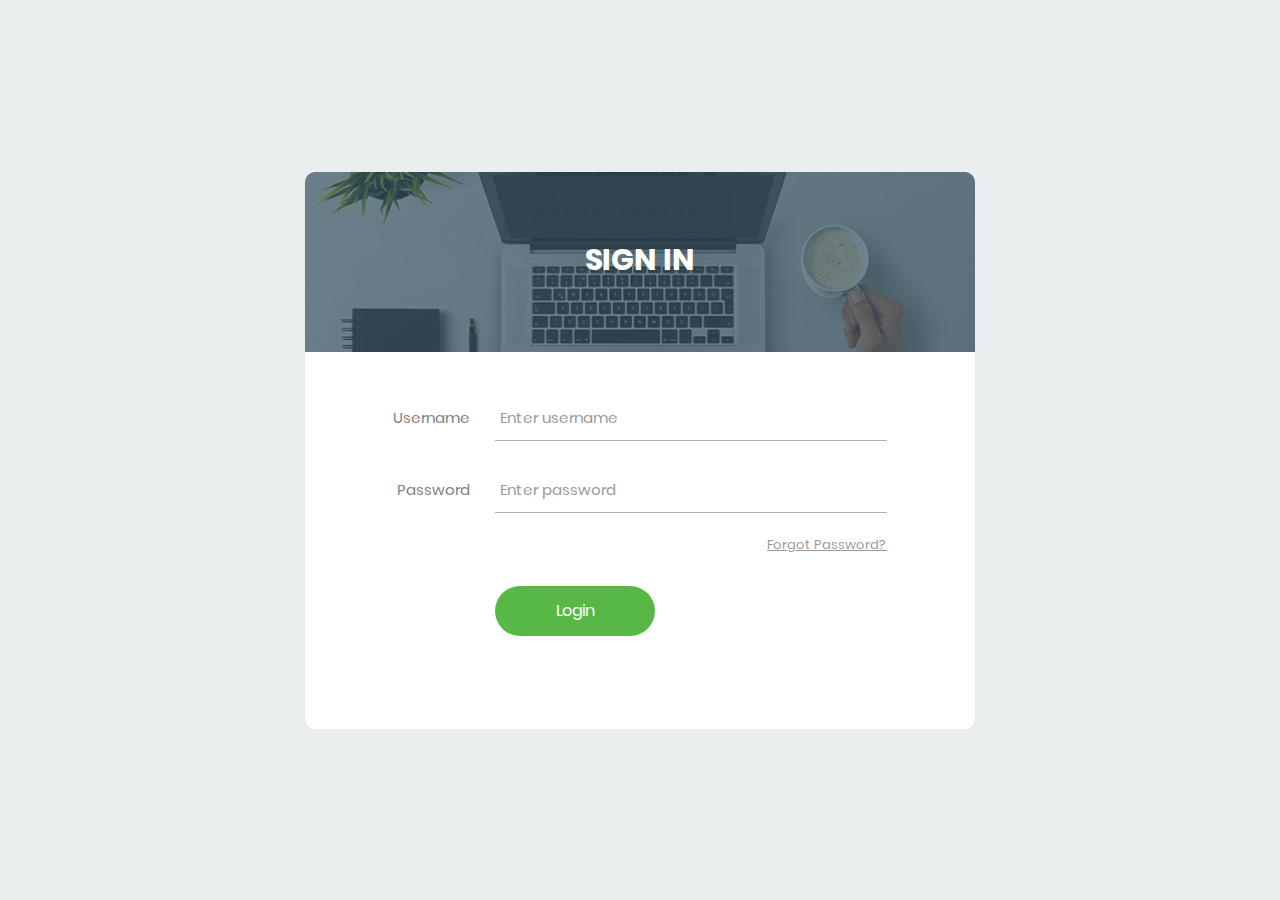
==== login.html @ 13f378a1 "15-04-21" ====
<!DOCTYPE html>
<html lang="en">
<head>
	<title>Login </title>
	<meta charset="UTF-8">
	<meta name="viewport" content="width=device-width, initial-scale=1">
<!--===============================================================================================-->
	<link rel="icon" type="image/png" href="images/icons/favicon.ico"/>
<!--===============================================================================================-->
	<link rel="stylesheet" type="text/css" href="vendor/bootstrap/css/bootstrap.min.css">
<!--===============================================================================================-->
	<link rel="stylesheet" type="text/css" href="fonts/font-awesome-4.7.0/css/font-awesome.min.css">
<!--===============================================================================================-->
	<link rel="stylesheet" type="text/css" href="fonts/Linearicons-Free-v1.0.0/icon-font.min.css">
<!--===============================================================================================-->
	<link rel="stylesheet" type="text/css" href="vendor/animate/animate.css">
<!--===============================================================================================-->
	<link rel="stylesheet" type="text/css" href="vendor/css-hamburgers/hamburgers.min.css">
<!--===============================================================================================-->
	<link rel="stylesheet" type="text/css" href="vendor/animsition/css/animsition.min.css">
<!--===============================================================================================-->
	<link rel="stylesheet" type="text/css" href="vendor/select2/select2.min.css">
<!--===============================================================================================-->
	<link rel="stylesheet" type="text/css" href="vendor/daterangepicker/daterangepicker.css">
<!--===============================================================================================-->
	<link rel="stylesheet" type="text/css" href="css/util.css">
	<link rel="stylesheet" type="text/css" href="css/main.css">
<!--===============================================================================================-->
</head>
<body>

	<div class="limiter">
		<div class="container-login100">
			<div class="wrap-login100">
				<div class="login100-form-title" style="background-image: url(images/bg-01.jpg);">
					<span class="login100-form-title-1">
						Sign In
					</span>
				</div>

				<form class="login100-form validate-form" method="POST" action="validlogin.php">
					<div class="wrap-input100 validate-input m-b-26" data-validate="Username is required">
						<span class="label-input100">Username</span>
						<input class="input100" type="text" name="username" placeholder="Enter username" required>
						<span class="focus-input100"></span>
					</div>

					<div class="wrap-input100 validate-input m-b-18" data-validate = "Password is required">
						<span class="label-input100">Password</span>
						<input class="input100" type="password" name="password" placeholder="Enter password" required>
						<span class="focus-input100"></span>
					</div>

					<div class="flex-sb-m w-full p-b-30">
						<div class="contact100-form-checkbox">

						</div>

						<div>
							<a href="#" class="txt1">
								Forgot Password?
							</a>
						</div>
					</div>

					<div class="container-login100-form-btn">
						<button class="login100-form-btn">
							Login
						</button>
					</div>
				</form>
			</div>
		</div>
	</div>

<!--===============================================================================================-->
	<script src="vendor/jquery/jquery-3.2.1.min.js"></script>
<!--===============================================================================================-->
	<script src="vendor/animsition/js/animsition.min.js"></script>
<!--===============================================================================================-->
	<script src="vendor/bootstrap/js/popper.js"></script>
	<script src="vendor/bootstrap/js/bootstrap.min.js"></script>
<!--===============================================================================================-->
	<script src="vendor/select2/select2.min.js"></script>
<!--===============================================================================================-->
	<script src="vendor/daterangepicker/moment.min.js"></script>
	<script src="vendor/daterangepicker/daterangepicker.js"></script>
<!--===============================================================================================-->
	<script src="vendor/countdowntime/countdowntime.js"></script>
<!--===============================================================================================-->
	<script src="js/main.js"></script>

</body>
</html>
---- fonts/Linearicons-Free-v1.0.0/icon-font.min.css ----
/*
Linearicons Free v1.0.0 - https://linearicons.com/free
By Perxis - https://perxis.com
(c) 2014-2015 Perxis.com
License: https://linearicons.com/free/license
*/
@font-face{font-family:Linearicons-Free;src:url(https://cdn.linearicons.com/free/1.0.0/Linearicons-Free.eot);src:url(https://cdn.linearicons.com/free/1.0.0/Linearicons-Free.eot?#iefix) format('embedded-opentype'),url(https://cdn.linearicons.com/free/1.0.0/Linearicons-Free.woff2) format('woff2'),url(https://cdn.linearicons.com/free/1.0.0/Linearicons-Free.ttf) format('truetype'),url(https://cdn.linearicons.com/free/1.0.0/Linearicons-Free.woff) format('woff'),url(https://cdn.linearicons.com/free/1.0.0/Linearicons-Free.svg#Linearicons-Free) format('svg');font-weight:400;font-style:normal}.lnr{font-family:Linearicons-Free;speak:none;font-style:normal;font-weight:400;font-variant:normal;text-transform:none;line-height:1;-webkit-font-smoothing:antialiased;-moz-osx-font-smoothing:grayscale}.lnr-home:before{content:"\e800"}.lnr-apartment:before{content:"\e801"}.lnr-pencil:before{content:"\e802"}.lnr-magic-wand:before{content:"\e803"}.lnr-drop:before{content:"\e804"}.lnr-lighter:before{content:"\e805"}.lnr-poop:before{content:"\e806"}.lnr-sun:before{content:"\e807"}.lnr-moon:before{content:"\e808"}.lnr-cloud:before{content:"\e809"}.lnr-cloud-upload:before{content:"\e80a"}.lnr-cloud-download:before{content:"\e80b"}.lnr-cloud-sync:before{content:"\e80c"}.lnr-cloud-check:before{content:"\e80d"}.lnr-database:before{content:"\e80e"}.lnr-lock:before{content:"\e80f"}.lnr-cog:before{content:"\e810"}.lnr-trash:before{content:"\e811"}.lnr-dice:before{content:"\e812"}.lnr-heart:before{content:"\e813"}.lnr-star:before{content:"\e814"}.lnr-star-half:before{content:"\e815"}.lnr-star-empty:before{content:"\e816"}.lnr-flag:before{content:"\e817"}.lnr-envelope:before{content:"\e818"}.lnr-paperclip:before{content:"\e819"}.lnr-inbox:before{content:"\e81a"}.lnr-eye:before{content:"\e81b"}.lnr-printer:before{content:"\e81c"}.lnr-file-empty:before{content:"\e81d"}.lnr-file-add:before{content:"\e81e"}.lnr-enter:before{content:"\e81f"}.lnr-exit:before{content:"\e820"}.lnr-graduation-hat:before{content:"\e821"}.lnr-license:before{content:"\e822"}.lnr-music-note:before{content:"\e823"}.lnr-film-play:before{content:"\e824"}.lnr-camera-video:before{content:"\e825"}.lnr-camera:before{content:"\e826"}.lnr-picture:before{content:"\e827"}.lnr-book:before{content:"\e828"}.lnr-bookmark:before{content:"\e829"}.lnr-user:before{content:"\e82a"}.lnr-users:before{content:"\e82b"}.lnr-shirt:before{content:"\e82c"}.lnr-store:before{content:"\e82d"}.lnr-cart:before{content:"\e82e"}.lnr-tag:before{content:"\e82f"}.lnr-phone-handset:before{content:"\e830"}.lnr-phone:before{content:"\e831"}.lnr-pushpin:before{content:"\e832"}.lnr-map-marker:before{content:"\e833"}.lnr-map:before{content:"\e834"}.lnr-location:before{content:"\e835"}.lnr-calendar-full:before{content:"\e836"}.lnr-keyboard:before{content:"\e837"}.lnr-spell-check:before{content:"\e838"}.lnr-screen:before{content:"\e839"}.lnr-smartphone:before{content:"\e83a"}.lnr-tablet:before{content:"\e83b"}.lnr-laptop:before{content:"\e83c"}.lnr-laptop-phone:before{content:"\e83d"}.lnr-power-switch:before{content:"\e83e"}.lnr-bubble:before{content:"\e83f"}.lnr-heart-pulse:before{content:"\e840"}.lnr-construction:before{content:"\e841"}.lnr-pie-chart:before{content:"\e842"}.lnr-chart-bars:before{content:"\e843"}.lnr-gift:before{content:"\e844"}.lnr-diamond:before{content:"\e845"}.lnr-linearicons:before{content:"\e846"}.lnr-dinner:before{content:"\e847"}.lnr-coffee-cup:before{content:"\e848"}.lnr-leaf:before{content:"\e849"}.lnr-paw:before{content:"\e84a"}.lnr-rocket:before{content:"\e84b"}.lnr-briefcase:before{content:"\e84c"}.lnr-bus:before{content:"\e84d"}.lnr-car:before{content:"\e84e"}.lnr-train:before{content:"\e84f"}.lnr-bicycle:before{content:"\e850"}.lnr-wheelchair:before{content:"\e851"}.lnr-select:before{content:"\e852"}.lnr-earth:before{content:"\e853"}.lnr-smile:before{content:"\e854"}.lnr-sad:before{content:"\e855"}.lnr-neutral:before{content:"\e856"}.lnr-mustache:before{content:"\e857"}.lnr-alarm:before{content:"\e858"}.lnr-bullhorn:before{content:"\e859"}.lnr-volume-high:before{content:"\e85a"}.lnr-volume-medium:before{content:"\e85b"}.lnr-volume-low:before{content:"\e85c"}.lnr-volume:before{content:"\e85d"}.lnr-mic:before{content:"\e85e"}.lnr-hourglass:before{content:"\e85f"}.lnr-undo:before{content:"\e860"}.lnr-redo:before{content:"\e861"}.lnr-sync:before{content:"\e862"}.lnr-history:before{content:"\e863"}.lnr-clock:before{content:"\e864"}.lnr-download:before{content:"\e865"}.lnr-upload:before{content:"\e866"}.lnr-enter-down:before{content:"\e867"}.lnr-exit-up:before{content:"\e868"}.lnr-bug:before{content:"\e869"}.lnr-code:before{content:"\e86a"}.lnr-link:before{content:"\e86b"}.lnr-unlink:before{content:"\e86c"}.lnr-thumbs-up:before{content:"\e86d"}.lnr-thumbs-down:before{content:"\e86e"}.lnr-magnifier:before{content:"\e86f"}.lnr-cross:before{content:"\e870"}.lnr-menu:before{content:"\e871"}.lnr-list:before{content:"\e872"}.lnr-chevron-up:before{content:"\e873"}.lnr-chevron-down:before{content:"\e874"}.lnr-chevron-left:before{content:"\e875"}.lnr-chevron-right:before{content:"\e876"}.lnr-arrow-up:before{content:"\e877"}.lnr-arrow-down:before{content:"\e878"}.lnr-arrow-left:before{content:"\e879"}.lnr-arrow-right:before{content:"\e87a"}.lnr-move:before{content:"\e87b"}.lnr-warning:before{content:"\e87c"}.lnr-question-circle:before{content:"\e87d"}.lnr-menu-circle:before{content:"\e87e"}.lnr-checkmark-circle:before{content:"\e87f"}.lnr-cross-circle:before{content:"\e880"}.lnr-plus-circle:before{content:"\e881"}.lnr-circle-minus:before{content:"\e882"}.lnr-arrow-up-circle:before{content:"\e883"}.lnr-arrow-down-circle:before{content:"\e884"}.lnr-arrow-left-circle:before{content:"\e885"}.lnr-arrow-right-circle:before{content:"\e886"}.lnr-chevron-up-circle:before{content:"\e887"}.lnr-chevron-down-circle:before{content:"\e888"}.lnr-chevron-left-circle:before{content:"\e889"}.lnr-chevron-right-circle:before{content:"\e88a"}.lnr-crop:before{content:"\e88b"}.lnr-frame-expand:before{content:"\e88c"}.lnr-frame-contract:before{content:"\e88d"}.lnr-layers:before{content:"\e88e"}.lnr-funnel:before{content:"\e88f"}.lnr-text-format:before{content:"\e890"}.lnr-text-format-remove:before{content:"\e891"}.lnr-text-size:before{content:"\e892"}.lnr-bold:before{content:"\e893"}.lnr-italic:before{content:"\e894"}.lnr-underline:before{content:"\e895"}.lnr-strikethrough:before{content:"\e896"}.lnr-highlight:before{content:"\e897"}.lnr-text-align-left:before{content:"\e898"}.lnr-text-align-center:before{content:"\e899"}.lnr-text-align-right:before{content:"\e89a"}.lnr-text-align-justify:before{content:"\e89b"}.lnr-line-spacing:before{content:"\e89c"}.lnr-indent-increase:before{content:"\e89d"}.lnr-indent-decrease:before{content:"\e89e"}.lnr-pilcrow:before{content:"\e89f"}.lnr-direction-ltr:before{content:"\e8a0"}.lnr-direction-rtl:before{content:"\e8a1"}.lnr-page-break:before{content:"\e8a2"}.lnr-sort-alpha-asc:before{content:"\e8a3"}.lnr-sort-amount-asc:before{content:"\e8a4"}.lnr-hand:before{content:"\e8a5"}.lnr-pointer-up:before{content:"\e8a6"}.lnr-pointer-right:before{content:"\e8a7"}.lnr-pointer-down:before{content:"\e8a8"}.lnr-pointer-left:before{content:"\e8a9"}
---- css/util.css ----
/*[ FONT SIZE ]
///////////////////////////////////////////////////////////
*/
.fs-1 {font-size: 1px;}
.fs-2 {font-size: 2px;}
.fs-3 {font-size: 3px;}
.fs-4 {font-size: 4px;}
.fs-5 {font-size: 5px;}
.fs-6 {font-size: 6px;}
.fs-7 {font-size: 7px;}
.fs-8 {font-size: 8px;}
.fs-9 {font-size: 9px;}
.fs-10 {font-size: 10px;}
.fs-11 {font-size: 11px;}
.fs-12 {font-size: 12px;}
.fs-13 {font-size: 13px;}
.fs-14 {font-size: 14px;}
.fs-15 {font-size: 15px;}
.fs-16 {font-size: 16px;}
.fs-17 {font-size: 17px;}
.fs-18 {font-size: 18px;}
.fs-19 {font-size: 19px;}
.fs-20 {font-size: 20px;}
.fs-21 {font-size: 21px;}
.fs-22 {font-size: 22px;}
.fs-23 {font-size: 23px;}
.fs-24 {font-size: 24px;}
.fs-25 {font-size: 25px;}
.fs-26 {font-size: 26px;}
.fs-27 {font-size: 27px;}
.fs-28 {font-size: 28px;}
.fs-29 {font-size: 29px;}
.fs-30 {font-size: 30px;}
.fs-31 {font-size: 31px;}
.fs-32 {font-size: 32px;}
.fs-33 {font-size: 33px;}
.fs-34 {font-size: 34px;}
.fs-35 {font-size: 35px;}
.fs-36 {font-size: 36px;}
.fs-37 {font-size: 37px;}
.fs-38 {font-size: 38px;}
.fs-39 {font-size: 39px;}
.fs-40 {font-size: 40px;}
.fs-41 {font-size: 41px;}
.fs-42 {font-size: 42px;}
.fs-43 {font-size: 43px;}
.fs-44 {font-size: 44px;}
.fs-45 {font-size: 45px;}
.fs-46 {font-size: 46px;}
.fs-47 {font-size: 47px;}
.fs-48 {font-size: 48px;}
.fs-49 {font-size: 49px;}
.fs-50 {font-size: 50px;}
.fs-51 {font-size: 51px;}
.fs-52 {font-size: 52px;}
.fs-53 {font-size: 53px;}
.fs-54 {font-size: 54px;}
.fs-55 {font-size: 55px;}
.fs-56 {font-size: 56px;}
.fs-57 {font-size: 57px;}
.fs-58 {font-size: 58px;}
.fs-59 {font-size: 59px;}
.fs-60 {font-size: 60px;}
.fs-61 {font-size: 61px;}
.fs-62 {font-size: 62px;}
.fs-63 {font-size: 63px;}
.fs-64 {font-size: 64px;}
.fs-65 {font-size: 65px;}
.fs-66 {font-size: 66px;}
.fs-67 {font-size: 67px;}
.fs-68 {font-size: 68px;}
.fs-69 {font-size: 69px;}
.fs-70 {font-size: 70px;}
.fs-71 {font-size: 71px;}
.fs-72 {font-size: 72px;}
.fs-73 {font-size: 73px;}
.fs-74 {font-size: 74px;}
.fs-75 {font-size: 75px;}
.fs-76 {font-size: 76px;}
.fs-77 {font-size: 77px;}
.fs-78 {font-size: 78px;}
.fs-79 {font-size: 79px;}
.fs-80 {font-size: 80px;}
.fs-81 {font-size: 81px;}
.fs-82 {font-size: 82px;}
.fs-83 {font-size: 83px;}
.fs-84 {font-size: 84px;}
.fs-85 {font-size: 85px;}
.fs-86 {font-size: 86px;}
.fs-87 {font-size: 87px;}
.fs-88 {font-size: 88px;}
.fs-89 {font-size: 89px;}
.fs-90 {font-size: 90px;}
.fs-91 {font-size: 91px;}
.fs-92 {font-size: 92px;}
.fs-93 {font-size: 93px;}
.fs-94 {font-size: 94px;}
.fs-95 {font-size: 95px;}
.fs-96 {font-size: 96px;}
.fs-97 {font-size: 97px;}
.fs-98 {font-size: 98px;}
.fs-99 {font-size: 99px;}
.fs-100 {font-size: 100px;}
.fs-101 {font-size: 101px;}
.fs-102 {font-size: 102px;}
.fs-103 {font-size: 103px;}
.fs-104 {font-size: 104px;}
.fs-105 {font-size: 105px;}
.fs-106 {font-size: 106px;}
.fs-107 {font-size: 107px;}
.fs-108 {font-size: 108px;}
.fs-109 {font-size: 109px;}
.fs-110 {font-size: 110px;}
.fs-111 {font-size: 111px;}
.fs-112 {font-size: 112px;}
.fs-113 {font-size: 113px;}
.fs-114 {font-size: 114px;}
.fs-115 {font-size: 115px;}
.fs-116 {font-size: 116px;}
.fs-117 {font-size: 117px;}
.fs-118 {font-size: 118px;}
.fs-119 {font-size: 119px;}
.fs-120 {font-size: 120px;}
.fs-121 {font-size: 121px;}
.fs-122 {font-size: 122px;}
.fs-123 {font-size: 123px;}
.fs-124 {font-size: 124px;}
.fs-125 {font-size: 125px;}
.fs-126 {font-size: 126px;}
.fs-127 {font-size: 127px;}
.fs-128 {font-size: 128px;}
.fs-129 {font-size: 129px;}
.fs-130 {font-size: 130px;}
.fs-131 {font-size: 131px;}
.fs-132 {font-size: 132px;}
.fs-133 {font-size: 133px;}
.fs-134 {font-size: 134px;}
.fs-135 {font-size: 135px;}
.fs-136 {font-size: 136px;}
.fs-137 {font-size: 137px;}
.fs-138 {font-size: 138px;}
.fs-139 {font-size: 139px;}
.fs-140 {font-size: 140px;}
.fs-141 {font-size: 141px;}
.fs-142 {font-size: 142px;}
.fs-143 {font-size: 143px;}
.fs-144 {font-size: 144px;}
.fs-145 {font-size: 145px;}
.fs-146 {font-size: 146px;}
.fs-147 {font-size: 147px;}
.fs-148 {font-size: 148px;}
.fs-149 {font-size: 149px;}
.fs-150 {font-size: 150px;}
.fs-151 {font-size: 151px;}
.fs-152 {font-size: 152px;}
.fs-153 {font-size: 153px;}
.fs-154 {font-size: 154px;}
.fs-155 {font-size: 155px;}
.fs-156 {font-size: 156px;}
.fs-157 {font-size: 157px;}
.fs-158 {font-size: 158px;}
.fs-159 {font-size: 159px;}
.fs-160 {font-size: 160px;}
.fs-161 {font-size: 161px;}
.fs-162 {font-size: 162px;}
.fs-163 {font-size: 163px;}
.fs-164 {font-size: 164px;}
.fs-165 {font-size: 165px;}
.fs-166 {font-size: 166px;}
.fs-167 {font-size: 167px;}
.fs-168 {font-size: 168px;}
.fs-169 {font-size: 169px;}
.fs-170 {font-size: 170px;}
.fs-171 {font-size: 171px;}
.fs-172 {font-size: 172px;}
.fs-173 {font-size: 173px;}
.fs-174 {font-size: 174px;}
.fs-175 {font-size: 175px;}
.fs-176 {font-size: 176px;}
.fs-177 {font-size: 177px;}
.fs-178 {font-size: 178px;}
.fs-179 {font-size: 179px;}
.fs-180 {font-size: 180px;}
.fs-181 {font-size: 181px;}
.fs-182 {font-size: 182px;}
.fs-183 {font-size: 183px;}
.fs-184 {font-size: 184px;}
.fs-185 {font-size: 185px;}
.fs-186 {font-size: 186px;}
.fs-187 {font-size: 187px;}
.fs-188 {font-size: 188px;}
.fs-189 {font-size: 189px;}
.fs-190 {font-size: 190px;}
.fs-191 {font-size: 191px;}
.fs-192 {font-size: 192px;}
.fs-193 {font-size: 193px;}
.fs-194 {font-size: 194px;}
.fs-195 {font-size: 195px;}
.fs-196 {font-size: 196px;}
.fs-197 {font-size: 197px;}
.fs-198 {font-size: 198px;}
.fs-199 {font-size: 199px;}
.fs-200 {font-size: 200px;}

/*[ PADDING ]
///////////////////////////////////////////////////////////
*/
.p-t-0 {padding-top: 0px;}
.p-t-1 {padding-top: 1px;}
.p-t-2 {padding-top: 2px;}
.p-t-3 {padding-top: 3px;}
.p-t-4 {padding-top: 4px;}
.p-t-5 {padding-top: 5px;}
.p-t-6 {padding-top: 6px;}
.p-t-7 {padding-top: 7px;}
.p-t-8 {padding-top: 8px;}
.p-t-9 {padding-top: 9px;}
.p-t-10 {padding-top: 10px;}
.p-t-11 {padding-top: 11px;}
.p-t-12 {padding-top: 12px;}
.p-t-13 {padding-top: 13px;}
.p-t-14 {padding-top: 14px;}
.p-t-15 {padding-top: 15px;}
.p-t-16 {padding-top: 16px;}
.p-t-17 {padding-top: 17px;}
.p-t-18 {padding-top: 18px;}
.p-t-19 {padding-top: 19px;}
.p-t-20 {padding-top: 20px;}
.p-t-21 {padding-top: 21px;}
.p-t-22 {padding-top: 22px;}
.p-t-23 {padding-top: 23px;}
.p-t-24 {padding-top: 24px;}
.p-t-25 {padding-top: 25px;}
.p-t-26 {padding-top: 26px;}
.p-t-27 {padding-top: 27px;}
.p-t-28 {padding-top: 28px;}
.p-t-29 {padding-top: 29px;}
.p-t-30 {padding-top: 30px;}
.p-t-31 {padding-top: 31px;}
.p-t-32 {padding-top: 32px;}
.p-t-33 {padding-top: 33px;}
.p-t-34 {padding-top: 34px;}
.p-t-35 {padding-top: 35px;}
.p-t-36 {padding-top: 36px;}
.p-t-37 {padding-top: 37px;}
.p-t-38 {padding-top: 38px;}
.p-t-39 {padding-top: 39px;}
.p-t-40 {padding-top: 40px;}
.p-t-41 {padding-top: 41px;}
.p-t-42 {padding-top: 42px;}
.p-t-43 {padding-top: 43px;}
.p-t-44 {padding-top: 44px;}
.p-t-45 {padding-top: 45px;}
.p-t-46 {padding-top: 46px;}
.p-t-47 {padding-top: 47px;}
.p-t-48 {padding-top: 48px;}
.p-t-49 {padding-top: 49px;}
.p-t-50 {padding-top: 50px;}
.p-t-51 {padding-top: 51px;}
.p-t-52 {padding-top: 52px;}
.p-t-53 {padding-top: 53px;}
.p-t-54 {padding-top: 54px;}
.p-t-55 {padding-top: 55px;}
.p-t-56 {padding-top: 56px;}
.p-t-57 {padding-top: 57px;}
.p-t-58 {padding-top: 58px;}
.p-t-59 {padding-top: 59px;}
.p-t-60 {padding-top: 60px;}
.p-t-61 {padding-top: 61px;}
.p-t-62 {padding-top: 62px;}
.p-t-63 {padding-top: 63px;}
.p-t-64 {padding-top: 64px;}
.p-t-65 {padding-top: 65px;}
.p-t-66 {padding-top: 66px;}
.p-t-67 {padding-top: 67px;}
.p-t-68 {padding-top: 68px;}
.p-t-69 {padding-top: 69px;}
.p-t-70 {padding-top: 70px;}
.p-t-71 {padding-top: 71px;}
.p-t-72 {padding-top: 72px;}
.p-t-73 {padding-top: 73px;}
.p-t-74 {padding-top: 74px;}
.p-t-75 {padding-top: 75px;}
.p-t-76 {padding-top: 76px;}
.p-t-77 {padding-top: 77px;}
.p-t-78 {padding-top: 78px;}
.p-t-79 {padding-top: 79px;}
.p-t-80 {padding-top: 80px;}
.p-t-81 {padding-top: 81px;}
.p-t-82 {padding-top: 82px;}
.p-t-83 {padding-top: 83px;}
.p-t-84 {padding-top: 84px;}
.p-t-85 {padding-top: 85px;}
.p-t-86 {padding-top: 86px;}
.p-t-87 {padding-top: 87px;}
.p-t-88 {padding-top: 88px;}
.p-t-89 {padding-top: 89px;}
.p-t-90 {padding-top: 90px;}
.p-t-91 {padding-top: 91px;}
.p-t-92 {padding-top: 92px;}
.p-t-93 {padding-top: 93px;}
.p-t-94 {padding-top: 94px;}
.p-t-95 {padding-top: 95px;}
.p-t-96 {padding-top: 96px;}
.p-t-97 {padding-top: 97px;}
.p-t-98 {padding-top: 98px;}
.p-t-99 {padding-top: 99px;}
.p-t-100 {padding-top: 100px;}
.p-t-101 {padding-top: 101px;}
.p-t-102 {padding-top: 102px;}
.p-t-103 {padding-top: 103px;}
.p-t-104 {padding-top: 104px;}
.p-t-105 {padding-top: 105px;}
.p-t-106 {padding-top: 106px;}
.p-t-107 {padding-top: 107px;}
.p-t-108 {padding-top: 108px;}
.p-t-109 {padding-top: 109px;}
.p-t-110 {padding-top: 110px;}
.p-t-111 {padding-top: 111px;}
.p-t-112 {padding-top: 112px;}
.p-t-113 {padding-top: 113px;}
.p-t-114 {padding-top: 114px;}
.p-t-115 {padding-top: 115px;}
.p-t-116 {padding-top: 116px;}
.p-t-117 {padding-top: 117px;}
.p-t-118 {padding-top: 118px;}
.p-t-119 {padding-top: 119px;}
.p-t-120 {padding-top: 120px;}
.p-t-121 {padding-top: 121px;}
.p-t-122 {padding-top: 122px;}
.p-t-123 {padding-top: 123px;}
.p-t-124 {padding-top: 124px;}
.p-t-125 {padding-top: 125px;}
.p-t-126 {padding-top: 126px;}
.p-t-127 {padding-top: 127px;}
.p-t-128 {padding-top: 128px;}
.p-t-129 {padding-top: 129px;}
.p-t-130 {padding-top: 130px;}
.p-t-131 {padding-top: 131px;}
.p-t-132 {padding-top: 132px;}
.p-t-133 {padding-top: 133px;}
.p-t-134 {padding-top: 134px;}
.p-t-135 {padding-top: 135px;}
.p-t-136 {padding-top: 136px;}
.p-t-137 {padding-top: 137px;}
.p-t-138 {padding-top: 138px;}
.p-t-139 {padding-top: 139px;}
.p-t-140 {padding-top: 140px;}
.p-t-141 {padding-top: 141px;}
.p-t-142 {padding-top: 142px;}
.p-t-143 {padding-top: 143px;}
.p-t-144 {padding-top: 144px;}
.p-t-145 {padding-top: 145px;}
.p-t-146 {padding-top: 146px;}
.p-t-147 {padding-top: 147px;}
.p-t-148 {padding-top: 148px;}
.p-t-149 {padding-top: 149px;}
.p-t-150 {padding-top: 150px;}
.p-t-151 {padding-top: 151px;}
.p-t-152 {padding-top: 152px;}
.p-t-153 {padding-top: 153px;}
.p-t-154 {padding-top: 154px;}
.p-t-155 {padding-top: 155px;}
.p-t-156 {padding-top: 156px;}
.p-t-157 {padding-top: 157px;}
.p-t-158 {padding-top: 158px;}
.p-t-159 {padding-top: 159px;}
.p-t-160 {padding-top: 160px;}
.p-t-161 {padding-top: 161px;}
.p-t-162 {padding-top: 162px;}
.p-t-163 {padding-top: 163px;}
.p-t-164 {padding-top: 164px;}
.p-t-165 {padding-top: 165px;}
.p-t-166 {padding-top: 166px;}
.p-t-167 {padding-top: 167px;}
.p-t-168 {padding-top: 168px;}
.p-t-169 {padding-top: 169px;}
.p-t-170 {padding-top: 170px;}
.p-t-171 {padding-top: 171px;}
.p-t-172 {padding-top: 172px;}
.p-t-173 {padding-top: 173px;}
.p-t-174 {padding-top: 174px;}
.p-t-175 {padding-top: 175px;}
.p-t-176 {padding-top: 176px;}
.p-t-177 {padding-top: 177px;}
.p-t-178 {padding-top: 178px;}
.p-t-179 {padding-top: 179px;}
.p-t-180 {padding-top: 180px;}
.p-t-181 {padding-top: 181px;}
.p-t-182 {padding-top: 182px;}
.p-t-183 {padding-top: 183px;}
.p-t-184 {padding-top: 184px;}
.p-t-185 {padding-top: 185px;}
.p-t-186 {padding-top: 186px;}
.p-t-187 {padding-top: 187px;}
.p-t-188 {padding-top: 188px;}
.p-t-189 {padding-top: 189px;}
.p-t-190 {padding-top: 190px;}
.p-t-191 {padding-top: 191px;}
.p-t-192 {padding-top: 192px;}
.p-t-193 {padding-top: 193px;}
.p-t-194 {padding-top: 194px;}
.p-t-195 {padding-top: 195px;}
.p-t-196 {padding-top: 196px;}
.p-t-197 {padding-top: 197px;}
.p-t-198 {padding-top: 198px;}
.p-t-199 {padding-top: 199px;}
.p-t-200 {padding-top: 200px;}
.p-t-201 {padding-top: 201px;}
.p-t-202 {padding-top: 202px;}
.p-t-203 {padding-top: 203px;}
.p-t-204 {padding-top: 204px;}
.p-t-205 {padding-top: 205px;}
.p-t-206 {padding-top: 206px;}
.p-t-207 {padding-top: 207px;}
.p-t-208 {padding-top: 208px;}
.p-t-209 {padding-top: 209px;}
.p-t-210 {padding-top: 210px;}
.p-t-211 {padding-top: 211px;}
.p-t-212 {padding-top: 212px;}
.p-t-213 {padding-top: 213px;}
.p-t-214 {padding-top: 214px;}
.p-t-215 {padding-top: 215px;}
.p-t-216 {padding-top: 216px;}
.p-t-217 {padding-top: 217px;}
.p-t-218 {padding-top: 218px;}
.p-t-219 {padding-top: 219px;}
.p-t-220 {padding-top: 220px;}
.p-t-221 {padding-top: 221px;}
.p-t-222 {padding-top: 222px;}
.p-t-223 {padding-top: 223px;}
.p-t-224 {padding-top: 224px;}
.p-t-225 {padding-top: 225px;}
.p-t-226 {padding-top: 226px;}
.p-t-227 {padding-top: 227px;}
.p-t-228 {padding-top: 228px;}
.p-t-229 {padding-top: 229px;}
.p-t-230 {padding-top: 230px;}
.p-t-231 {padding-top: 231px;}
.p-t-232 {padding-top: 232px;}
.p-t-233 {padding-top: 233px;}
.p-t-234 {padding-top: 234px;}
.p-t-235 {padding-top: 235px;}
.p-t-236 {padding-top: 236px;}
.p-t-237 {padding-top: 237px;}
.p-t-238 {padding-top: 238px;}
.p-t-239 {padding-top: 239px;}
.p-t-240 {padding-top: 240px;}
.p-t-241 {padding-top: 241px;}
.p-t-242 {padding-top: 242px;}
.p-t-243 {padding-top: 243px;}
.p-t-244 {padding-top: 244px;}
.p-t-245 {padding-top: 245px;}
.p-t-246 {padding-top: 246px;}
.p-t-247 {padding-top: 247px;}
.p-t-248 {padding-top: 248px;}
.p-t-249 {padding-top: 249px;}
.p-t-250 {padding-top: 250px;}
.p-b-0 {padding-bottom: 0px;}
.p-b-1 {padding-bottom: 1px;}
.p-b-2 {padding-bottom: 2px;}
.p-b-3 {padding-bottom: 3px;}
.p-b-4 {padding-bottom: 4px;}
.p-b-5 {padding-bottom: 5px;}
.p-b-6 {padding-bottom: 6px;}
.p-b-7 {padding-bottom: 7px;}
.p-b-8 {padding-bottom: 8px;}
.p-b-9 {padding-bottom: 9px;}
.p-b-10 {padding-bottom: 10px;}
.p-b-11 {padding-bottom: 11px;}
.p-b-12 {padding-bottom: 12px;}
.p-b-13 {padding-bottom: 13px;}
.p-b-14 {padding-bottom: 14px;}
.p-b-15 {padding-bottom: 15px;}
.p-b-16 {padding-bottom: 16px;}
.p-b-17 {padding-bottom: 17px;}
.p-b-18 {padding-bottom: 18px;}
.p-b-19 {padding-bottom: 19px;}
.p-b-20 {padding-bottom: 20px;}
.p-b-21 {padding-bottom: 21px;}
.p-b-22 {padding-bottom: 22px;}
.p-b-23 {padding-bottom: 23px;}
.p-b-24 {padding-bottom: 24px;}
.p-b-25 {padding-bottom: 25px;}
.p-b-26 {padding-bottom: 26px;}
.p-b-27 {padding-bottom: 27px;}
.p-b-28 {padding-bottom: 28px;}
.p-b-29 {padding-bottom: 29px;}
.p-b-30 {padding-bottom: 30px;}
.p-b-31 {padding-bottom: 31px;}
.p-b-32 {padding-bottom: 32px;}
.p-b-33 {padding-bottom: 33px;}
.p-b-34 {padding-bottom: 34px;}
.p-b-35 {padding-bottom: 35px;}
.p-b-36 {padding-bottom: 36px;}
.p-b-37 {padding-bottom: 37px;}
.p-b-38 {padding-bottom: 38px;}
.p-b-39 {padding-bottom: 39px;}
.p-b-40 {padding-bottom: 40px;}
.p-b-41 {padding-bottom: 41px;}
.p-b-42 {padding-bottom: 42px;}
.p-b-43 {padding-bottom: 43px;}
.p-b-44 {padding-bottom: 44px;}
.p-b-45 {padding-bottom: 45px;}
.p-b-46 {padding-bottom: 46px;}
.p-b-47 {padding-bottom: 47px;}
.p-b-48 {padding-bottom: 48px;}
.p-b-49 {padding-bottom: 49px;}
.p-b-50 {padding-bottom: 50px;}
.p-b-51 {padding-bottom: 51px;}
.p-b-52 {padding-bottom: 52px;}
.p-b-53 {padding-bottom: 53px;}
.p-b-54 {padding-bottom: 54px;}
.p-b-55 {padding-bottom: 55px;}
.p-b-56 {padding-bottom: 56px;}
.p-b-57 {padding-bottom: 57px;}
.p-b-58 {padding-bottom: 58px;}
.p-b-59 {padding-bottom: 59px;}
.p-b-60 {padding-bottom: 60px;}
.p-b-61 {padding-bottom: 61px;}
.p-b-62 {padding-bottom: 62px;}
.p-b-63 {padding-bottom: 63px;}
.p-b-64 {padding-bottom: 64px;}
.p-b-65 {padding-bottom: 65px;}
.p-b-66 {padding-bottom: 66px;}
.p-b-67 {padding-bottom: 67px;}
.p-b-68 {padding-bottom: 68px;}
.p-b-69 {padding-bottom: 69px;}
.p-b-70 {padding-bottom: 70px;}
.p-b-71 {padding-bottom: 71px;}
.p-b-72 {padding-bottom: 72px;}
.p-b-73 {padding-bottom: 73px;}
.p-b-74 {padding-bottom: 74px;}
.p-b-75 {padding-bottom: 75px;}
.p-b-76 {padding-bottom: 76px;}
.p-b-77 {padding-bottom: 77px;}
.p-b-78 {padding-bottom: 78px;}
.p-b-79 {padding-bottom: 79px;}
.p-b-80 {padding-bottom: 80px;}
.p-b-81 {padding-bottom: 81px;}
.p-b-82 {padding-bottom: 82px;}
.p-b-83 {padding-bottom: 83px;}
.p-b-84 {padding-bottom: 84px;}
.p-b-85 {padding-bottom: 85px;}
.p-b-86 {padding-bottom: 86px;}
.p-b-87 {padding-bottom: 87px;}
.p-b-88 {padding-bottom: 88px;}
.p-b-89 {padding-bottom: 89px;}
.p-b-90 {padding-bottom: 90px;}
.p-b-91 {padding-bottom: 91px;}
.p-b-92 {padding-bottom: 92px;}
.p-b-93 {padding-bottom: 93px;}
.p-b-94 {padding-bottom: 94px;}
.p-b-95 {padding-bottom: 95px;}
.p-b-96 {padding-bottom: 96px;}
.p-b-97 {padding-bottom: 97px;}
.p-b-98 {padding-bottom: 98px;}
.p-b-99 {padding-bottom: 99px;}
.p-b-100 {padding-bottom: 100px;}
.p-b-101 {padding-bottom: 101px;}
.p-b-102 {padding-bottom: 102px;}
.p-b-103 {padding-bottom: 103px;}
.p-b-104 {padding-bottom: 104px;}
.p-b-105 {padding-bottom: 105px;}
.p-b-106 {padding-bottom: 106px;}
.p-b-107 {padding-bottom: 107px;}
.p-b-108 {padding-bottom: 108px;}
.p-b-109 {padding-bottom: 109px;}
.p-b-110 {padding-bottom: 110px;}
.p-b-111 {padding-bottom: 111px;}
.p-b-112 {padding-bottom: 112px;}
.p-b-113 {padding-bottom: 113px;}
.p-b-114 {padding-bottom: 114px;}
.p-b-115 {padding-bottom: 115px;}
.p-b-116 {padding-bottom: 116px;}
.p-b-117 {padding-bottom: 117px;}
.p-b-118 {padding-bottom: 118px;}
.p-b-119 {padding-bottom: 119px;}
.p-b-120 {padding-bottom: 120px;}
.p-b-121 {padding-bottom: 121px;}
.p-b-122 {padding-bottom: 122px;}
.p-b-123 {padding-bottom: 123px;}
.p-b-124 {padding-bottom: 124px;}
.p-b-125 {padding-bottom: 125px;}
.p-b-126 {padding-bottom: 126px;}
.p-b-127 {padding-bottom: 127px;}
.p-b-128 {padding-bottom: 128px;}
.p-b-129 {padding-bottom: 129px;}
.p-b-130 {padding-bottom: 130px;}
.p-b-131 {padding-bottom: 131px;}
.p-b-132 {padding-bottom: 132px;}
.p-b-133 {padding-bottom: 133px;}
.p-b-134 {padding-bottom: 134px;}
.p-b-135 {padding-bottom: 135px;}
.p-b-136 {padding-bottom: 136px;}
.p-b-137 {padding-bottom: 137px;}
.p-b-138 {padding-bottom: 138px;}
.p-b-139 {padding-bottom: 139px;}
.p-b-140 {padding-bottom: 140px;}
.p-b-141 {padding-bottom: 141px;}
.p-b-142 {padding-bottom: 142px;}
.p-b-143 {padding-bottom: 143px;}
.p-b-144 {padding-bottom: 144px;}
.p-b-145 {padding-bottom: 145px;}
.p-b-146 {padding-bottom: 146px;}
.p-b-147 {padding-bottom: 147px;}
.p-b-148 {padding-bottom: 148px;}
.p-b-149 {padding-bottom: 149px;}
.p-b-150 {padding-bottom: 150px;}
.p-b-151 {padding-bottom: 151px;}
.p-b-152 {padding-bottom: 152px;}
.p-b-153 {padding-bottom: 153px;}
.p-b-154 {padding-bottom: 154px;}
.p-b-155 {padding-bottom: 155px;}
.p-b-156 {padding-bottom: 156px;}
.p-b-157 {padding-bottom: 157px;}
.p-b-158 {padding-bottom: 158px;}
.p-b-159 {padding-bottom: 159px;}
.p-b-160 {padding-bottom: 160px;}
.p-b-161 {padding-bottom: 161px;}
.p-b-162 {padding-bottom: 162px;}
.p-b-163 {padding-bottom: 163px;}
.p-b-164 {padding-bottom: 164px;}
.p-b-165 {padding-bottom: 165px;}
.p-b-166 {padding-bottom: 166px;}
.p-b-167 {padding-bottom: 167px;}
.p-b-168 {padding-bottom: 168px;}
.p-b-169 {padding-bottom: 169px;}
.p-b-170 {padding-bottom: 170px;}
.p-b-171 {padding-bottom: 171px;}
.p-b-172 {padding-bottom: 172px;}
.p-b-173 {padding-bottom: 173px;}
.p-b-174 {padding-bottom: 174px;}
.p-b-175 {padding-bottom: 175px;}
.p-b-176 {padding-bottom: 176px;}
.p-b-177 {padding-bottom: 177px;}
.p-b-178 {padding-bottom: 178px;}
.p-b-179 {padding-bottom: 179px;}
.p-b-180 {padding-bottom: 180px;}
.p-b-181 {padding-bottom: 181px;}
.p-b-182 {padding-bottom: 182px;}
.p-b-183 {padding-bottom: 183px;}
.p-b-184 {padding-bottom: 184px;}
.p-b-185 {padding-bottom: 185px;}
.p-b-186 {padding-bottom: 186px;}
.p-b-187 {padding-bottom: 187px;}
.p-b-188 {padding-bottom: 188px;}
.p-b-189 {padding-bottom: 189px;}
.p-b-190 {padding-bottom: 190px;}
.p-b-191 {padding-bottom: 191px;}
.p-b-192 {padding-bottom: 192px;}
.p-b-193 {padding-bottom: 193px;}
.p-b-194 {padding-bottom: 194px;}
.p-b-195 {padding-bottom: 195px;}
.p-b-196 {padding-bottom: 196px;}
.p-b-197 {padding-bottom: 197px;}
.p-b-198 {padding-bottom: 198px;}
.p-b-199 {padding-bottom: 199px;}
.p-b-200 {padding-bottom: 200px;}
.p-b-201 {padding-bottom: 201px;}
.p-b-202 {padding-bottom: 202px;}
.p-b-203 {padding-bottom: 203px;}
.p-b-204 {padding-bottom: 204px;}
.p-b-205 {padding-bottom: 205px;}
.p-b-206 {padding-bottom: 206px;}
.p-b-207 {padding-bottom: 207px;}
.p-b-208 {padding-bottom: 208px;}
.p-b-209 {padding-bottom: 209px;}
.p-b-210 {padding-bottom: 210px;}
.p-b-211 {padding-bottom: 211px;}
.p-b-212 {padding-bottom: 212px;}
.p-b-213 {padding-bottom: 213px;}
.p-b-214 {padding-bottom: 214px;}
.p-b-215 {padding-bottom: 215px;}
.p-b-216 {padding-bottom: 216px;}
.p-b-217 {padding-bottom: 217px;}
.p-b-218 {padding-bottom: 218px;}
.p-b-219 {padding-bottom: 219px;}
.p-b-220 {padding-bottom: 220px;}
.p-b-221 {padding-bottom: 221px;}
.p-b-222 {padding-bottom: 222px;}
.p-b-223 {padding-bottom: 223px;}
.p-b-224 {padding-bottom: 224px;}
.p-b-225 {padding-bottom: 225px;}
.p-b-226 {padding-bottom: 226px;}
.p-b-227 {padding-bottom: 227px;}
.p-b-228 {padding-bottom: 228px;}
.p-b-229 {padding-bottom: 229px;}
.p-b-230 {padding-bottom: 230px;}
.p-b-231 {padding-bottom: 231px;}
.p-b-232 {padding-bottom: 232px;}
.p-b-233 {padding-bottom: 233px;}
.p-b-234 {padding-bottom: 234px;}
.p-b-235 {padding-bottom: 235px;}
.p-b-236 {padding-bottom: 236px;}
.p-b-237 {padding-bottom: 237px;}
.p-b-238 {padding-bottom: 238px;}
.p-b-239 {padding-bottom: 239px;}
.p-b-240 {padding-bottom: 240px;}
.p-b-241 {padding-bottom: 241px;}
.p-b-242 {padding-bottom: 242px;}
.p-b-243 {padding-bottom: 243px;}
.p-b-244 {padding-bottom: 244px;}
.p-b-245 {padding-bottom: 245px;}
.p-b-246 {padding-bottom: 246px;}
.p-b-247 {padding-bottom: 247px;}
.p-b-248 {padding-bottom: 248px;}
.p-b-249 {padding-bottom: 249px;}
.p-b-250 {padding-bottom: 250px;}
.p-l-0 {padding-left: 0px;}
.p-l-1 {padding-left: 1px;}
.p-l-2 {padding-left: 2px;}
.p-l-3 {padding-left: 3px;}
.p-l-4 {padding-left: 4px;}
.p-l-5 {padding-left: 5px;}
.p-l-6 {padding-left: 6px;}
.p-l-7 {padding-left: 7px;}
.p-l-8 {padding-left: 8px;}
.p-l-9 {padding-left: 9px;}
.p-l-10 {padding-left: 10px;}
.p-l-11 {padding-left: 11px;}
.p-l-12 {padding-left: 12px;}
.p-l-13 {padding-left: 13px;}
.p-l-14 {padding-left: 14px;}
.p-l-15 {padding-left: 15px;}
.p-l-16 {padding-left: 16px;}
.p-l-17 {padding-left: 17px;}
.p-l-18 {padding-left: 18px;}
.p-l-19 {padding-left: 19px;}
.p-l-20 {padding-left: 20px;}
.p-l-21 {padding-left: 21px;}
.p-l-22 {padding-left: 22px;}
.p-l-23 {padding-left: 23px;}
.p-l-24 {padding-left: 24px;}
.p-l-25 {padding-left: 25px;}
.p-l-26 {padding-left: 26px;}
.p-l-27 {padding-left: 27px;}
.p-l-28 {padding-left: 28px;}
.p-l-29 {padding-left: 29px;}
.p-l-30 {padding-left: 30px;}
.p-l-31 {padding-left: 31px;}
.p-l-32 {padding-left: 32px;}
.p-l-33 {padding-left: 33px;}
.p-l-34 {padding-left: 34px;}
.p-l-35 {padding-left: 35px;}
.p-l-36 {padding-left: 36px;}
.p-l-37 {padding-left: 37px;}
.p-l-38 {padding-left: 38px;}
.p-l-39 {padding-left: 39px;}
.p-l-40 {padding-left: 40px;}
.p-l-41 {padding-left: 41px;}
.p-l-42 {padding-left: 42px;}
.p-l-43 {padding-left: 43px;}
.p-l-44 {padding-left: 44px;}
.p-l-45 {padding-left: 45px;}
.p-l-46 {padding-left: 46px;}
.p-l-47 {padding-left: 47px;}
.p-l-48 {padding-left: 48px;}
.p-l-49 {padding-left: 49px;}
.p-l-50 {padding-left: 50px;}
.p-l-51 {padding-left: 51px;}
.p-l-52 {padding-left: 52px;}
.p-l-53 {padding-left: 53px;}
.p-l-54 {padding-left: 54px;}
.p-l-55 {padding-left: 55px;}
.p-l-56 {padding-left: 56px;}
.p-l-57 {padding-left: 57px;}
.p-l-58 {padding-left: 58px;}
.p-l-59 {padding-left: 59px;}
.p-l-60 {padding-left: 60px;}
.p-l-61 {padding-left: 61px;}
.p-l-62 {padding-left: 62px;}
.p-l-63 {padding-left: 63px;}
.p-l-64 {padding-left: 64px;}
.p-l-65 {padding-left: 65px;}
.p-l-66 {padding-left: 66px;}
.p-l-67 {padding-left: 67px;}
.p-l-68 {padding-left: 68px;}
.p-l-69 {padding-left: 69px;}
.p-l-70 {padding-left: 70px;}
.p-l-71 {padding-left: 71px;}
.p-l-72 {padding-left: 72px;}
.p-l-73 {padding-left: 73px;}
.p-l-74 {padding-left: 74px;}
.p-l-75 {padding-left: 75px;}
.p-l-76 {padding-left: 76px;}
.p-l-77 {padding-left: 77px;}
.p-l-78 {padding-left: 78px;}
.p-l-79 {padding-left: 79px;}
.p-l-80 {padding-left: 80px;}
.p-l-81 {padding-left: 81px;}
.p-l-82 {padding-left: 82px;}
.p-l-83 {padding-left: 83px;}
.p-l-84 {padding-left: 84px;}
.p-l-85 {padding-left: 85px;}
.p-l-86 {padding-left: 86px;}
.p-l-87 {padding-left: 87px;}
.p-l-88 {padding-left: 88px;}
.p-l-89 {padding-left: 89px;}
.p-l-90 {padding-left: 90px;}
.p-l-91 {padding-left: 91px;}
.p-l-92 {padding-left: 92px;}
.p-l-93 {padding-left: 93px;}
.p-l-94 {padding-left: 94px;}
.p-l-95 {padding-left: 95px;}
.p-l-96 {padding-left: 96px;}
.p-l-97 {padding-left: 97px;}
.p-l-98 {padding-left: 98px;}
.p-l-99 {padding-left: 99px;}
.p-l-100 {padding-left: 100px;}
.p-l-101 {padding-left: 101px;}
.p-l-102 {padding-left: 102px;}
.p-l-103 {padding-left: 103px;}
.p-l-104 {padding-left: 104px;}
.p-l-105 {padding-left: 105px;}
.p-l-106 {padding-left: 106px;}
.p-l-107 {padding-left: 107px;}
.p-l-108 {padding-left: 108px;}
.p-l-109 {padding-left: 109px;}
.p-l-110 {padding-left: 110px;}
.p-l-111 {padding-left: 111px;}
.p-l-112 {padding-left: 112px;}
.p-l-113 {padding-left: 113px;}
.p-l-114 {padding-left: 114px;}
.p-l-115 {padding-left: 115px;}
.p-l-116 {padding-left: 116px;}
.p-l-117 {padding-left: 117px;}
.p-l-118 {padding-left: 118px;}
.p-l-119 {padding-left: 119px;}
.p-l-120 {padding-left: 120px;}
.p-l-121 {padding-left: 121px;}
.p-l-122 {padding-left: 122px;}
.p-l-123 {padding-left: 123px;}
.p-l-124 {padding-left: 124px;}
.p-l-125 {padding-left: 125px;}
.p-l-126 {padding-left: 126px;}
.p-l-127 {padding-left: 127px;}
.p-l-128 {padding-left: 128px;}
.p-l-129 {padding-left: 129px;}
.p-l-130 {padding-left: 130px;}
.p-l-131 {padding-left: 131px;}
.p-l-132 {padding-left: 132px;}
.p-l-133 {padding-left: 133px;}
.p-l-134 {padding-left: 134px;}
.p-l-135 {padding-left: 135px;}
.p-l-136 {padding-left: 136px;}
.p-l-137 {padding-left: 137px;}
.p-l-138 {padding-left: 138px;}
.p-l-139 {padding-left: 139px;}
.p-l-140 {padding-left: 140px;}
.p-l-141 {padding-left: 141px;}
.p-l-142 {padding-left: 142px;}
.p-l-143 {padding-left: 143px;}
.p-l-144 {padding-left: 144px;}
.p-l-145 {padding-left: 145px;}
.p-l-146 {padding-left: 146px;}
.p-l-147 {padding-left: 147px;}
.p-l-148 {padding-left: 148px;}
.p-l-149 {padding-left: 149px;}
.p-l-150 {padding-left: 150px;}
.p-l-151 {padding-left: 151px;}
.p-l-152 {padding-left: 152px;}
.p-l-153 {padding-left: 153px;}
.p-l-154 {padding-left: 154px;}
.p-l-155 {padding-left: 155px;}
.p-l-156 {padding-left: 156px;}
.p-l-157 {padding-left: 157px;}
.p-l-158 {padding-left: 158px;}
.p-l-159 {padding-left: 159px;}
.p-l-160 {padding-left: 160px;}
.p-l-161 {padding-left: 161px;}
.p-l-162 {padding-left: 162px;}
.p-l-163 {padding-left: 163px;}
.p-l-164 {padding-left: 164px;}
.p-l-165 {padding-left: 165px;}
.p-l-166 {padding-left: 166px;}
.p-l-167 {padding-left: 167px;}
.p-l-168 {padding-left: 168px;}
.p-l-169 {padding-left: 169px;}
.p-l-170 {padding-left: 170px;}
.p-l-171 {padding-left: 171px;}
.p-l-172 {padding-left: 172px;}
.p-l-173 {padding-left: 173px;}
.p-l-174 {padding-left: 174px;}
.p-l-175 {padding-left: 175px;}
.p-l-176 {padding-left: 176px;}
.p-l-177 {padding-left: 177px;}
.p-l-178 {padding-left: 178px;}
.p-l-179 {padding-left: 179px;}
.p-l-180 {padding-left: 180px;}
.p-l-181 {padding-left: 181px;}
.p-l-182 {padding-left: 182px;}
.p-l-183 {padding-left: 183px;}
.p-l-184 {padding-left: 184px;}
.p-l-185 {padding-left: 185px;}
.p-l-186 {padding-left: 186px;}
.p-l-187 {padding-left: 187px;}
.p-l-188 {padding-left: 188px;}
.p-l-189 {padding-left: 189px;}
.p-l-190 {padding-left: 190px;}
.p-l-191 {padding-left: 191px;}
.p-l-192 {padding-left: 192px;}
.p-l-193 {padding-left: 193px;}
.p-l-194 {padding-left: 194px;}
.p-l-195 {padding-left: 195px;}
.p-l-196 {padding-left: 196px;}
.p-l-197 {padding-left: 197px;}
.p-l-198 {padding-left: 198px;}
.p-l-199 {padding-left: 199px;}
.p-l-200 {padding-left: 200px;}
.p-l-201 {padding-left: 201px;}
.p-l-202 {padding-left: 202px;}
.p-l-203 {padding-left: 203px;}
.p-l-204 {padding-left: 204px;}
.p-l-205 {padding-left: 205px;}
.p-l-206 {padding-left: 206px;}
.p-l-207 {padding-left: 207px;}
.p-l-208 {padding-left: 208px;}
.p-l-209 {padding-left: 209px;}
.p-l-210 {padding-left: 210px;}
.p-l-211 {padding-left: 211px;}
.p-l-212 {padding-left: 212px;}
.p-l-213 {padding-left: 213px;}
.p-l-214 {padding-left: 214px;}
.p-l-215 {padding-left: 215px;}
.p-l-216 {padding-left: 216px;}
.p-l-217 {padding-left: 217px;}
.p-l-218 {padding-left: 218px;}
.p-l-219 {padding-left: 219px;}
.p-l-220 {padding-left: 220px;}
.p-l-221 {padding-left: 221px;}
.p-l-222 {padding-left: 222px;}
.p-l-223 {padding-left: 223px;}
.p-l-224 {padding-left: 224px;}
.p-l-225 {padding-left: 225px;}
.p-l-226 {padding-left: 226px;}
.p-l-227 {padding-left: 227px;}
.p-l-228 {padding-left: 228px;}
.p-l-229 {padding-left: 229px;}
.p-l-230 {padding-left: 230px;}
.p-l-231 {padding-left: 231px;}
.p-l-232 {padding-left: 232px;}
.p-l-233 {padding-left: 233px;}
.p-l-234 {padding-left: 234px;}
.p-l-235 {padding-left: 235px;}
.p-l-236 {padding-left: 236px;}
.p-l-237 {padding-left: 237px;}
.p-l-238 {padding-left: 238px;}
.p-l-239 {padding-left: 239px;}
.p-l-240 {padding-left: 240px;}
.p-l-241 {padding-left: 241px;}
.p-l-242 {padding-left: 242px;}
.p-l-243 {padding-left: 243px;}
.p-l-244 {padding-left: 244px;}
.p-l-245 {padding-left: 245px;}
.p-l-246 {padding-left: 246px;}
.p-l-247 {padding-left: 247px;}
.p-l-248 {padding-left: 248px;}
.p-l-249 {padding-left: 249px;}
.p-l-250 {padding-left: 250px;}
.p-r-0 {padding-right: 0px;}
.p-r-1 {padding-right: 1px;}
.p-r-2 {padding-right: 2px;}
.p-r-3 {padding-right: 3px;}
.p-r-4 {padding-right: 4px;}
.p-r-5 {padding-right: 5px;}
.p-r-6 {padding-right: 6px;}
.p-r-7 {padding-right: 7px;}
.p-r-8 {padding-right: 8px;}
.p-r-9 {padding-right: 9px;}
.p-r-10 {padding-right: 10px;}
.p-r-11 {padding-right: 11px;}
.p-r-12 {padding-right: 12px;}
.p-r-13 {padding-right: 13px;}
.p-r-14 {padding-right: 14px;}
.p-r-15 {padding-right: 15px;}
.p-r-16 {padding-right: 16px;}
.p-r-17 {padding-right: 17px;}
.p-r-18 {padding-right: 18px;}
.p-r-19 {padding-right: 19px;}
.p-r-20 {padding-right: 20px;}
.p-r-21 {padding-right: 21px;}
.p-r-22 {padding-right: 22px;}
.p-r-23 {padding-right: 23px;}
.p-r-24 {padding-right: 24px;}
.p-r-25 {padding-right: 25px;}
.p-r-26 {padding-right: 26px;}
.p-r-27 {padding-right: 27px;}
.p-r-28 {padding-right: 28px;}
.p-r-29 {padding-right: 29px;}
.p-r-30 {padding-right: 30px;}
.p-r-31 {padding-right: 31px;}
.p-r-32 {padding-right: 32px;}
.p-r-33 {padding-right: 33px;}
.p-r-34 {padding-right: 34px;}
.p-r-35 {padding-right: 35px;}
.p-r-36 {padding-right: 36px;}
.p-r-37 {padding-right: 37px;}
.p-r-38 {padding-right: 38px;}
.p-r-39 {padding-right: 39px;}
.p-r-40 {padding-right: 40px;}
.p-r-41 {padding-right: 41px;}
.p-r-42 {padding-right: 42px;}
.p-r-43 {padding-right: 43px;}
.p-r-44 {padding-right: 44px;}
.p-r-45 {padding-right: 45px;}
.p-r-46 {padding-right: 46px;}
.p-r-47 {padding-right: 47px;}
.p-r-48 {padding-right: 48px;}
.p-r-49 {padding-right: 49px;}
.p-r-50 {padding-right: 50px;}
.p-r-51 {padding-right: 51px;}
.p-r-52 {padding-right: 52px;}
.p-r-53 {padding-right: 53px;}
.p-r-54 {padding-right: 54px;}
.p-r-55 {padding-right: 55px;}
.p-r-56 {padding-right: 56px;}
.p-r-57 {padding-right: 57px;}
.p-r-58 {padding-right: 58px;}
.p-r-59 {padding-right: 59px;}
.p-r-60 {padding-right: 60px;}
.p-r-61 {padding-right: 61px;}
.p-r-62 {padding-right: 62px;}
.p-r-63 {padding-right: 63px;}
.p-r-64 {padding-right: 64px;}
.p-r-65 {padding-right: 65px;}
.p-r-66 {padding-right: 66px;}
.p-r-67 {padding-right: 67px;}
.p-r-68 {padding-right: 68px;}
.p-r-69 {padding-right: 69px;}
.p-r-70 {padding-right: 70px;}
.p-r-71 {padding-right: 71px;}
.p-r-72 {padding-right: 72px;}
.p-r-73 {padding-right: 73px;}
.p-r-74 {padding-right: 74px;}
.p-r-75 {padding-right: 75px;}
.p-r-76 {padding-right: 76px;}
.p-r-77 {padding-right: 77px;}
.p-r-78 {padding-right: 78px;}
.p-r-79 {padding-right: 79px;}
.p-r-80 {padding-right: 80px;}
.p-r-81 {padding-right: 81px;}
.p-r-82 {padding-right: 82px;}
.p-r-83 {padding-right: 83px;}
.p-r-84 {padding-right: 84px;}
.p-r-85 {padding-right: 85px;}
.p-r-86 {padding-right: 86px;}
.p-r-87 {padding-right: 87px;}
.p-r-88 {padding-right: 88px;}
.p-r-89 {padding-right: 89px;}
.p-r-90 {padding-right: 90px;}
.p-r-91 {padding-right: 91px;}
.p-r-92 {padding-right: 92px;}
.p-r-93 {padding-right: 93px;}
.p-r-94 {padding-right: 94px;}
.p-r-95 {padding-right: 95px;}
.p-r-96 {padding-right: 96px;}
.p-r-97 {padding-right: 97px;}
.p-r-98 {padding-right: 98px;}
.p-r-99 {padding-right: 99px;}
.p-r-100 {padding-right: 100px;}
.p-r-101 {padding-right: 101px;}
.p-r-102 {padding-right: 102px;}
.p-r-103 {padding-right: 103px;}
.p-r-104 {padding-right: 104px;}
.p-r-105 {padding-right: 105px;}
.p-r-106 {padding-right: 106px;}
.p-r-107 {padding-right: 107px;}
.p-r-108 {padding-right: 108px;}
.p-r-109 {padding-right: 109px;}
.p-r-110 {padding-right: 110px;}
.p-r-111 {padding-right: 111px;}
.p-r-112 {padding-right: 112px;}
.p-r-113 {padding-right: 113px;}
.p-r-114 {padding-right: 114px;}
.p-r-115 {padding-right: 115px;}
.p-r-116 {padding-right: 116px;}
.p-r-117 {padding-right: 117px;}
.p-r-118 {padding-right: 118px;}
.p-r-119 {padding-right: 119px;}
.p-r-120 {padding-right: 120px;}
.p-r-121 {padding-right: 121px;}
.p-r-122 {padding-right: 122px;}
.p-r-123 {padding-right: 123px;}
.p-r-124 {padding-right: 124px;}
.p-r-125 {padding-right: 125px;}
.p-r-126 {padding-right: 126px;}
.p-r-127 {padding-right: 127px;}
.p-r-128 {padding-right: 128px;}
.p-r-129 {padding-right: 129px;}
.p-r-130 {padding-right: 130px;}
.p-r-131 {padding-right: 131px;}
.p-r-132 {padding-right: 132px;}
.p-r-133 {padding-right: 133px;}
.p-r-134 {padding-right: 134px;}
.p-r-135 {padding-right: 135px;}
.p-r-136 {padding-right: 136px;}
.p-r-137 {padding-right: 137px;}
.p-r-138 {padding-right: 138px;}
.p-r-139 {padding-right: 139px;}
.p-r-140 {padding-right: 140px;}
.p-r-141 {padding-right: 141px;}
.p-r-142 {padding-right: 142px;}
.p-r-143 {padding-right: 143px;}
.p-r-144 {padding-right: 144px;}
.p-r-145 {padding-right: 145px;}
.p-r-146 {padding-right: 146px;}
.p-r-147 {padding-right: 147px;}
.p-r-148 {padding-right: 148px;}
.p-r-149 {padding-right: 149px;}
.p-r-150 {padding-right: 150px;}
.p-r-151 {padding-right: 151px;}
.p-r-152 {padding-right: 152px;}
.p-r-153 {padding-right: 153px;}
.p-r-154 {padding-right: 154px;}
.p-r-155 {padding-right: 155px;}
.p-r-156 {padding-right: 156px;}
.p-r-157 {padding-right: 157px;}
.p-r-158 {padding-right: 158px;}
.p-r-159 {padding-right: 159px;}
.p-r-160 {padding-right: 160px;}
.p-r-161 {padding-right: 161px;}
.p-r-162 {padding-right: 162px;}
.p-r-163 {padding-right: 163px;}
.p-r-164 {padding-right: 164px;}
.p-r-165 {padding-right: 165px;}
.p-r-166 {padding-right: 166px;}
.p-r-167 {padding-right: 167px;}
.p-r-168 {padding-right: 168px;}
.p-r-169 {padding-right: 169px;}
.p-r-170 {padding-right: 170px;}
.p-r-171 {padding-right: 171px;}
.p-r-172 {padding-right: 172px;}
.p-r-173 {padding-right: 173px;}
.p-r-174 {padding-right: 174px;}
.p-r-175 {padding-right: 175px;}
.p-r-176 {padding-right: 176px;}
.p-r-177 {padding-right: 177px;}
.p-r-178 {padding-right: 178px;}
.p-r-179 {padding-right: 179px;}
.p-r-180 {padding-right: 180px;}
.p-r-181 {padding-right: 181px;}
.p-r-182 {padding-right: 182px;}
.p-r-183 {padding-right: 183px;}
.p-r-184 {padding-right: 184px;}
.p-r-185 {padding-right: 185px;}
.p-r-186 {padding-right: 186px;}
.p-r-187 {padding-right: 187px;}
.p-r-188 {padding-right: 188px;}
.p-r-189 {padding-right: 189px;}
.p-r-190 {padding-right: 190px;}
.p-r-191 {padding-right: 191px;}
.p-r-192 {padding-right: 192px;}
.p-r-193 {padding-right: 193px;}
.p-r-194 {padding-right: 194px;}
.p-r-195 {padding-right: 195px;}
.p-r-196 {padding-right: 196px;}
.p-r-197 {padding-right: 197px;}
.p-r-198 {padding-right: 198px;}
.p-r-199 {padding-right: 199px;}
.p-r-200 {padding-right: 200px;}
.p-r-201 {padding-right: 201px;}
.p-r-202 {padding-right: 202px;}
.p-r-203 {padding-right: 203px;}
.p-r-204 {padding-right: 204px;}
.p-r-205 {padding-right: 205px;}
.p-r-206 {padding-right: 206px;}
.p-r-207 {padding-right: 207px;}
.p-r-208 {padding-right: 208px;}
.p-r-209 {padding-right: 209px;}
.p-r-210 {padding-right: 210px;}
.p-r-211 {padding-right: 211px;}
.p-r-212 {padding-right: 212px;}
.p-r-213 {padding-right: 213px;}
.p-r-214 {padding-right: 214px;}
.p-r-215 {padding-right: 215px;}
.p-r-216 {padding-right: 216px;}
.p-r-217 {padding-right: 217px;}
.p-r-218 {padding-right: 218px;}
.p-r-219 {padding-right: 219px;}
.p-r-220 {padding-right: 220px;}
.p-r-221 {padding-right: 221px;}
.p-r-222 {padding-right: 222px;}
.p-r-223 {padding-right: 223px;}
.p-r-224 {padding-right: 224px;}
.p-r-225 {padding-right: 225px;}
.p-r-226 {padding-right: 226px;}
.p-r-227 {padding-right: 227px;}
.p-r-228 {padding-right: 228px;}
.p-r-229 {padding-right: 229px;}
.p-r-230 {padding-right: 230px;}
.p-r-231 {padding-right: 231px;}
.p-r-232 {padding-right: 232px;}
.p-r-233 {padding-right: 233px;}
.p-r-234 {padding-right: 234px;}
.p-r-235 {padding-right: 235px;}
.p-r-236 {padding-right: 236px;}
.p-r-237 {padding-right: 237px;}
.p-r-238 {padding-right: 238px;}
.p-r-239 {padding-right: 239px;}
.p-r-240 {padding-right: 240px;}
.p-r-241 {padding-right: 241px;}
.p-r-242 {padding-right: 242px;}
.p-r-243 {padding-right: 243px;}
.p-r-244 {padding-right: 244px;}
.p-r-245 {padding-right: 245px;}
.p-r-246 {padding-right: 246px;}
.p-r-247 {padding-right: 247px;}
.p-r-248 {padding-right: 248px;}
.p-r-249 {padding-right: 249px;}
.p-r-250 {padding-right: 250px;}

/*[ MARGIN ]
///////////////////////////////////////////////////////////
*/
.m-t-0 {margin-top: 0px;}
.m-t-1 {margin-top: 1px;}
.m-t-2 {margin-top: 2px;}
.m-t-3 {margin-top: 3px;}
.m-t-4 {margin-top: 4px;}
.m-t-5 {margin-top: 5px;}
.m-t-6 {margin-top: 6px;}
.m-t-7 {margin-top: 7px;}
.m-t-8 {margin-top: 8px;}
.m-t-9 {margin-top: 9px;}
.m-t-10 {margin-top: 10px;}
.m-t-11 {margin-top: 11px;}
.m-t-12 {margin-top: 12px;}
.m-t-13 {margin-top: 13px;}
.m-t-14 {margin-top: 14px;}
.m-t-15 {margin-top: 15px;}
.m-t-16 {margin-top: 16px;}
.m-t-17 {margin-top: 17px;}
.m-t-18 {margin-top: 18px;}
.m-t-19 {margin-top: 19px;}
.m-t-20 {margin-top: 20px;}
.m-t-21 {margin-top: 21px;}
.m-t-22 {margin-top: 22px;}
.m-t-23 {margin-top: 23px;}
.m-t-24 {margin-top: 24px;}
.m-t-25 {margin-top: 25px;}
.m-t-26 {margin-top: 26px;}
.m-t-27 {margin-top: 27px;}
.m-t-28 {margin-top: 28px;}
.m-t-29 {margin-top: 29px;}
.m-t-30 {margin-top: 30px;}
.m-t-31 {margin-top: 31px;}
.m-t-32 {margin-top: 32px;}
.m-t-33 {margin-top: 33px;}
.m-t-34 {margin-top: 34px;}
.m-t-35 {margin-top: 35px;}
.m-t-36 {margin-top: 36px;}
.m-t-37 {margin-top: 37px;}
.m-t-38 {margin-top: 38px;}
.m-t-39 {margin-top: 39px;}
.m-t-40 {margin-top: 40px;}
.m-t-41 {margin-top: 41px;}
.m-t-42 {margin-top: 42px;}
.m-t-43 {margin-top: 43px;}
.m-t-44 {margin-top: 44px;}
.m-t-45 {margin-top: 45px;}
.m-t-46 {margin-top: 46px;}
.m-t-47 {margin-top: 47px;}
.m-t-48 {margin-top: 48px;}
.m-t-49 {margin-top: 49px;}
.m-t-50 {margin-top: 50px;}
.m-t-51 {margin-top: 51px;}
.m-t-52 {margin-top: 52px;}
.m-t-53 {margin-top: 53px;}
.m-t-54 {margin-top: 54px;}
.m-t-55 {margin-top: 55px;}
.m-t-56 {margin-top: 56px;}
.m-t-57 {margin-top: 57px;}
.m-t-58 {margin-top: 58px;}
.m-t-59 {margin-top: 59px;}
.m-t-60 {margin-top: 60px;}
.m-t-61 {margin-top: 61px;}
.m-t-62 {margin-top: 62px;}
.m-t-63 {margin-top: 63px;}
.m-t-64 {margin-top: 64px;}
.m-t-65 {margin-top: 65px;}
.m-t-66 {margin-top: 66px;}
.m-t-67 {margin-top: 67px;}
.m-t-68 {margin-top: 68px;}
.m-t-69 {margin-top: 69px;}
.m-t-70 {margin-top: 70px;}
.m-t-71 {margin-top: 71px;}
.m-t-72 {margin-top: 72px;}
.m-t-73 {margin-top: 73px;}
.m-t-74 {margin-top: 74px;}
.m-t-75 {margin-top: 75px;}
.m-t-76 {margin-top: 76px;}
.m-t-77 {margin-top: 77px;}
.m-t-78 {margin-top: 78px;}
.m-t-79 {margin-top: 79px;}
.m-t-80 {margin-top: 80px;}
.m-t-81 {margin-top: 81px;}
.m-t-82 {margin-top: 82px;}
.m-t-83 {margin-top: 83px;}
.m-t-84 {margin-top: 84px;}
.m-t-85 {margin-top: 85px;}
.m-t-86 {margin-top: 86px;}
.m-t-87 {margin-top: 87px;}
.m-t-88 {margin-top: 88px;}
.m-t-89 {margin-top: 89px;}
.m-t-90 {margin-top: 90px;}
.m-t-91 {margin-top: 91px;}
.m-t-92 {margin-top: 92px;}
.m-t-93 {margin-top: 93px;}
.m-t-94 {margin-top: 94px;}
.m-t-95 {margin-top: 95px;}
.m-t-96 {margin-top: 96px;}
.m-t-97 {margin-top: 97px;}
.m-t-98 {margin-top: 98px;}
.m-t-99 {margin-top: 99px;}
.m-t-100 {margin-top: 100px;}
.m-t-101 {margin-top: 101px;}
.m-t-102 {margin-top: 102px;}
.m-t-103 {margin-top: 103px;}
.m-t-104 {margin-top: 104px;}
.m-t-105 {margin-top: 105px;}
.m-t-106 {margin-top: 106px;}
.m-t-107 {margin-top: 107px;}
.m-t-108 {margin-top: 108px;}
.m-t-109 {margin-top: 109px;}
.m-t-110 {margin-top: 110px;}
.m-t-111 {margin-top: 111px;}
.m-t-112 {margin-top: 112px;}
.m-t-113 {margin-top: 113px;}
.m-t-114 {margin-top: 114px;}
.m-t-115 {margin-top: 115px;}
.m-t-116 {margin-top: 116px;}
.m-t-117 {margin-top: 117px;}
.m-t-118 {margin-top: 118px;}
.m-t-119 {margin-top: 119px;}
.m-t-120 {margin-top: 120px;}
.m-t-121 {margin-top: 121px;}
.m-t-122 {margin-top: 122px;}
.m-t-123 {margin-top: 123px;}
.m-t-124 {margin-top: 124px;}
.m-t-125 {margin-top: 125px;}
.m-t-126 {margin-top: 126px;}
.m-t-127 {margin-top: 127px;}
.m-t-128 {margin-top: 128px;}
.m-t-129 {margin-top: 129px;}
.m-t-130 {margin-top: 130px;}
.m-t-131 {margin-top: 131px;}
.m-t-132 {margin-top: 132px;}
.m-t-133 {margin-top: 133px;}
.m-t-134 {margin-top: 134px;}
.m-t-135 {margin-top: 135px;}
.m-t-136 {margin-top: 136px;}
.m-t-137 {margin-top: 137px;}
.m-t-138 {margin-top: 138px;}
.m-t-139 {margin-top: 139px;}
.m-t-140 {margin-top: 140px;}
.m-t-141 {margin-top: 141px;}
.m-t-142 {margin-top: 142px;}
.m-t-143 {margin-top: 143px;}
.m-t-144 {margin-top: 144px;}
.m-t-145 {margin-top: 145px;}
.m-t-146 {margin-top: 146px;}
.m-t-147 {margin-top: 147px;}
.m-t-148 {margin-top: 148px;}
.m-t-149 {margin-top: 149px;}
.m-t-150 {margin-top: 150px;}
.m-t-151 {margin-top: 151px;}
.m-t-152 {margin-top: 152px;}
.m-t-153 {margin-top: 153px;}
.m-t-154 {margin-top: 154px;}
.m-t-155 {margin-top: 155px;}
.m-t-156 {margin-top: 156px;}
.m-t-157 {margin-top: 157px;}
.m-t-158 {margin-top: 158px;}
.m-t-159 {margin-top: 159px;}
.m-t-160 {margin-top: 160px;}
.m-t-161 {margin-top: 161px;}
.m-t-162 {margin-top: 162px;}
.m-t-163 {margin-top: 163px;}
.m-t-164 {margin-top: 164px;}
.m-t-165 {margin-top: 165px;}
.m-t-166 {margin-top: 166px;}
.m-t-167 {margin-top: 167px;}
.m-t-168 {margin-top: 168px;}
.m-t-169 {margin-top: 169px;}
.m-t-170 {margin-top: 170px;}
.m-t-171 {margin-top: 171px;}
.m-t-172 {margin-top: 172px;}
.m-t-173 {margin-top: 173px;}
.m-t-174 {margin-top: 174px;}
.m-t-175 {margin-top: 175px;}
.m-t-176 {margin-top: 176px;}
.m-t-177 {margin-top: 177px;}
.m-t-178 {margin-top: 178px;}
.m-t-179 {margin-top: 179px;}
.m-t-180 {margin-top: 180px;}
.m-t-181 {margin-top: 181px;}
.m-t-182 {margin-top: 182px;}
.m-t-183 {margin-top: 183px;}
.m-t-184 {margin-top: 184px;}
.m-t-185 {margin-top: 185px;}
.m-t-186 {margin-top: 186px;}
.m-t-187 {margin-top: 187px;}
.m-t-188 {margin-top: 188px;}
.m-t-189 {margin-top: 189px;}
.m-t-190 {margin-top: 190px;}
.m-t-191 {margin-top: 191px;}
.m-t-192 {margin-top: 192px;}
.m-t-193 {margin-top: 193px;}
.m-t-194 {margin-top: 194px;}
.m-t-195 {margin-top: 195px;}
.m-t-196 {margin-top: 196px;}
.m-t-197 {margin-top: 197px;}
.m-t-198 {margin-top: 198px;}
.m-t-199 {margin-top: 199px;}
.m-t-200 {margin-top: 200px;}
.m-t-201 {margin-top: 201px;}
.m-t-202 {margin-top: 202px;}
.m-t-203 {margin-top: 203px;}
.m-t-204 {margin-top: 204px;}
.m-t-205 {margin-top: 205px;}
.m-t-206 {margin-top: 206px;}
.m-t-207 {margin-top: 207px;}
.m-t-208 {margin-top: 208px;}
.m-t-209 {margin-top: 209px;}
.m-t-210 {margin-top: 210px;}
.m-t-211 {margin-top: 211px;}
.m-t-212 {margin-top: 212px;}
.m-t-213 {margin-top: 213px;}
.m-t-214 {margin-top: 214px;}
.m-t-215 {margin-top: 215px;}
.m-t-216 {margin-top: 216px;}
.m-t-217 {margin-top: 217px;}
.m-t-218 {margin-top: 218px;}
.m-t-219 {margin-top: 219px;}
.m-t-220 {margin-top: 220px;}
.m-t-221 {margin-top: 221px;}
.m-t-222 {margin-top: 222px;}
.m-t-223 {margin-top: 223px;}
.m-t-224 {margin-top: 224px;}
.m-t-225 {margin-top: 225px;}
.m-t-226 {margin-top: 226px;}
.m-t-227 {margin-top: 227px;}
.m-t-228 {margin-top: 228px;}
.m-t-229 {margin-top: 229px;}
.m-t-230 {margin-top: 230px;}
.m-t-231 {margin-top: 231px;}
.m-t-232 {margin-top: 232px;}
.m-t-233 {margin-top: 233px;}
.m-t-234 {margin-top: 234px;}
.m-t-235 {margin-top: 235px;}
.m-t-236 {margin-top: 236px;}
.m-t-237 {margin-top: 237px;}
.m-t-238 {margin-top: 238px;}
.m-t-239 {margin-top: 239px;}
.m-t-240 {margin-top: 240px;}
.m-t-241 {margin-top: 241px;}
.m-t-242 {margin-top: 242px;}
.m-t-243 {margin-top: 243px;}
.m-t-244 {margin-top: 244px;}
.m-t-245 {margin-top: 245px;}
.m-t-246 {margin-top: 246px;}
.m-t-247 {margin-top: 247px;}
.m-t-248 {margin-top: 248px;}
.m-t-249 {margin-top: 249px;}
.m-t-250 {margin-top: 250px;}
.m-b-0 {margin-bottom: 0px;}
.m-b-1 {margin-bottom: 1px;}
.m-b-2 {margin-bottom: 2px;}
.m-b-3 {margin-bottom: 3px;}
.m-b-4 {margin-bottom: 4px;}
.m-b-5 {margin-bottom: 5px;}
.m-b-6 {margin-bottom: 6px;}
.m-b-7 {margin-bottom: 7px;}
.m-b-8 {margin-bottom: 8px;}
.m-b-9 {margin-bottom: 9px;}
.m-b-10 {margin-bottom: 10px;}
.m-b-11 {margin-bottom: 11px;}
.m-b-12 {margin-bottom: 12px;}
.m-b-13 {margin-bottom: 13px;}
.m-b-14 {margin-bottom: 14px;}
.m-b-15 {margin-bottom: 15px;}
.m-b-16 {margin-bottom: 16px;}
.m-b-17 {margin-bottom: 17px;}
.m-b-18 {margin-bottom: 18px;}
.m-b-19 {margin-bottom: 19px;}
.m-b-20 {margin-bottom: 20px;}
.m-b-21 {margin-bottom: 21px;}
.m-b-22 {margin-bottom: 22px;}
.m-b-23 {margin-bottom: 23px;}
.m-b-24 {margin-bottom: 24px;}
.m-b-25 {margin-bottom: 25px;}
.m-b-26 {margin-bottom: 26px;}
.m-b-27 {margin-bottom: 27px;}
.m-b-28 {margin-bottom: 28px;}
.m-b-29 {margin-bottom: 29px;}
.m-b-30 {margin-bottom: 30px;}
.m-b-31 {margin-bottom: 31px;}
.m-b-32 {margin-bottom: 32px;}
.m-b-33 {margin-bottom: 33px;}
.m-b-34 {margin-bottom: 34px;}
.m-b-35 {margin-bottom: 35px;}
.m-b-36 {margin-bottom: 36px;}
.m-b-37 {margin-bottom: 37px;}
.m-b-38 {margin-bottom: 38px;}
.m-b-39 {margin-bottom: 39px;}
.m-b-40 {margin-bottom: 40px;}
.m-b-41 {margin-bottom: 41px;}
.m-b-42 {margin-bottom: 42px;}
.m-b-43 {margin-bottom: 43px;}
.m-b-44 {margin-bottom: 44px;}
.m-b-45 {margin-bottom: 45px;}
.m-b-46 {margin-bottom: 46px;}
.m-b-47 {margin-bottom: 47px;}
.m-b-48 {margin-bottom: 48px;}
.m-b-49 {margin-bottom: 49px;}
.m-b-50 {margin-bottom: 50px;}
.m-b-51 {margin-bottom: 51px;}
.m-b-52 {margin-bottom: 52px;}
.m-b-53 {margin-bottom: 53px;}
.m-b-54 {margin-bottom: 54px;}
.m-b-55 {margin-bottom: 55px;}
.m-b-56 {margin-bottom: 56px;}
.m-b-57 {margin-bottom: 57px;}
.m-b-58 {margin-bottom: 58px;}
.m-b-59 {margin-bottom: 59px;}
.m-b-60 {margin-bottom: 60px;}
.m-b-61 {margin-bottom: 61px;}
.m-b-62 {margin-bottom: 62px;}
.m-b-63 {margin-bottom: 63px;}
.m-b-64 {margin-bottom: 64px;}
.m-b-65 {margin-bottom: 65px;}
.m-b-66 {margin-bottom: 66px;}
.m-b-67 {margin-bottom: 67px;}
.m-b-68 {margin-bottom: 68px;}
.m-b-69 {margin-bottom: 69px;}
.m-b-70 {margin-bottom: 70px;}
.m-b-71 {margin-bottom: 71px;}
.m-b-72 {margin-bottom: 72px;}
.m-b-73 {margin-bottom: 73px;}
.m-b-74 {margin-bottom: 74px;}
.m-b-75 {margin-bottom: 75px;}
.m-b-76 {margin-bottom: 76px;}
.m-b-77 {margin-bottom: 77px;}
.m-b-78 {margin-bottom: 78px;}
.m-b-79 {margin-bottom: 79px;}
.m-b-80 {margin-bottom: 80px;}
.m-b-81 {margin-bottom: 81px;}
.m-b-82 {margin-bottom: 82px;}
.m-b-83 {margin-bottom: 83px;}
.m-b-84 {margin-bottom: 84px;}
.m-b-85 {margin-bottom: 85px;}
.m-b-86 {margin-bottom: 86px;}
.m-b-87 {margin-bottom: 87px;}
.m-b-88 {margin-bottom: 88px;}
.m-b-89 {margin-bottom: 89px;}
.m-b-90 {margin-bottom: 90px;}
.m-b-91 {margin-bottom: 91px;}
.m-b-92 {margin-bottom: 92px;}
.m-b-93 {margin-bottom: 93px;}
.m-b-94 {margin-bottom: 94px;}
.m-b-95 {margin-bottom: 95px;}
.m-b-96 {margin-bottom: 96px;}
.m-b-97 {margin-bottom: 97px;}
.m-b-98 {margin-bottom: 98px;}
.m-b-99 {margin-bottom: 99px;}
.m-b-100 {margin-bottom: 100px;}
.m-b-101 {margin-bottom: 101px;}
.m-b-102 {margin-bottom: 102px;}
.m-b-103 {margin-bottom: 103px;}
.m-b-104 {margin-bottom: 104px;}
.m-b-105 {margin-bottom: 105px;}
.m-b-106 {margin-bottom: 106px;}
.m-b-107 {margin-bottom: 107px;}
.m-b-108 {margin-bottom: 108px;}
.m-b-109 {margin-bottom: 109px;}
.m-b-110 {margin-bottom: 110px;}
.m-b-111 {margin-bottom: 111px;}
.m-b-112 {margin-bottom: 112px;}
.m-b-113 {margin-bottom: 113px;}
.m-b-114 {margin-bottom: 114px;}
.m-b-115 {margin-bottom: 115px;}
.m-b-116 {margin-bottom: 116px;}
.m-b-117 {margin-bottom: 117px;}
.m-b-118 {margin-bottom: 118px;}
.m-b-119 {margin-bottom: 119px;}
.m-b-120 {margin-bottom: 120px;}
.m-b-121 {margin-bottom: 121px;}
.m-b-122 {margin-bottom: 122px;}
.m-b-123 {margin-bottom: 123px;}
.m-b-124 {margin-bottom: 124px;}
.m-b-125 {margin-bottom: 125px;}
.m-b-126 {margin-bottom: 126px;}
.m-b-127 {margin-bottom: 127px;}
.m-b-128 {margin-bottom: 128px;}
.m-b-129 {margin-bottom: 129px;}
.m-b-130 {margin-bottom: 130px;}
.m-b-131 {margin-bottom: 131px;}
.m-b-132 {margin-bottom: 132px;}
.m-b-133 {margin-bottom: 133px;}
.m-b-134 {margin-bottom: 134px;}
.m-b-135 {margin-bottom: 135px;}
.m-b-136 {margin-bottom: 136px;}
.m-b-137 {margin-bottom: 137px;}
.m-b-138 {margin-bottom: 138px;}
.m-b-139 {margin-bottom: 139px;}
.m-b-140 {margin-bottom: 140px;}
.m-b-141 {margin-bottom: 141px;}
.m-b-142 {margin-bottom: 142px;}
.m-b-143 {margin-bottom: 143px;}
.m-b-144 {margin-bottom: 144px;}
.m-b-145 {margin-bottom: 145px;}
.m-b-146 {margin-bottom: 146px;}
.m-b-147 {margin-bottom: 147px;}
.m-b-148 {margin-bottom: 148px;}
.m-b-149 {margin-bottom: 149px;}
.m-b-150 {margin-bottom: 150px;}
.m-b-151 {margin-bottom: 151px;}
.m-b-152 {margin-bottom: 152px;}
.m-b-153 {margin-bottom: 153px;}
.m-b-154 {margin-bottom: 154px;}
.m-b-155 {margin-bottom: 155px;}
.m-b-156 {margin-bottom: 156px;}
.m-b-157 {margin-bottom: 157px;}
.m-b-158 {margin-bottom: 158px;}
.m-b-159 {margin-bottom: 159px;}
.m-b-160 {margin-bottom: 160px;}
.m-b-161 {margin-bottom: 161px;}
.m-b-162 {margin-bottom: 162px;}
.m-b-163 {margin-bottom: 163px;}
.m-b-164 {margin-bottom: 164px;}
.m-b-165 {margin-bottom: 165px;}
.m-b-166 {margin-bottom: 166px;}
.m-b-167 {margin-bottom: 167px;}
.m-b-168 {margin-bottom: 168px;}
.m-b-169 {margin-bottom: 169px;}
.m-b-170 {margin-bottom: 170px;}
.m-b-171 {margin-bottom: 171px;}
.m-b-172 {margin-bottom: 172px;}
.m-b-173 {margin-bottom: 173px;}
.m-b-174 {margin-bottom: 174px;}
.m-b-175 {margin-bottom: 175px;}
.m-b-176 {margin-bottom: 176px;}
.m-b-177 {margin-bottom: 177px;}
.m-b-178 {margin-bottom: 178px;}
.m-b-179 {margin-bottom: 179px;}
.m-b-180 {margin-bottom: 180px;}
.m-b-181 {margin-bottom: 181px;}
.m-b-182 {margin-bottom: 182px;}
.m-b-183 {margin-bottom: 183px;}
.m-b-184 {margin-bottom: 184px;}
.m-b-185 {margin-bottom: 185px;}
.m-b-186 {margin-bottom: 186px;}
.m-b-187 {margin-bottom: 187px;}
.m-b-188 {margin-bottom: 188px;}
.m-b-189 {margin-bottom: 189px;}
.m-b-190 {margin-bottom: 190px;}
.m-b-191 {margin-bottom: 191px;}
.m-b-192 {margin-bottom: 192px;}
.m-b-193 {margin-bottom: 193px;}
.m-b-194 {margin-bottom: 194px;}
.m-b-195 {margin-bottom: 195px;}
.m-b-196 {margin-bottom: 196px;}
.m-b-197 {margin-bottom: 197px;}
.m-b-198 {margin-bottom: 198px;}
.m-b-199 {margin-bottom: 199px;}
.m-b-200 {margin-bottom: 200px;}
.m-b-201 {margin-bottom: 201px;}
.m-b-202 {margin-bottom: 202px;}
.m-b-203 {margin-bottom: 203px;}
.m-b-204 {margin-bottom: 204px;}
.m-b-205 {margin-bottom: 205px;}
.m-b-206 {margin-bottom: 206px;}
.m-b-207 {margin-bottom: 207px;}
.m-b-208 {margin-bottom: 208px;}
.m-b-209 {margin-bottom: 209px;}
.m-b-210 {margin-bottom: 210px;}
.m-b-211 {margin-bottom: 211px;}
.m-b-212 {margin-bottom: 212px;}
.m-b-213 {margin-bottom: 213px;}
.m-b-214 {margin-bottom: 214px;}
.m-b-215 {margin-bottom: 215px;}
.m-b-216 {margin-bottom: 216px;}
.m-b-217 {margin-bottom: 217px;}
.m-b-218 {margin-bottom: 218px;}
.m-b-219 {margin-bottom: 219px;}
.m-b-220 {margin-bottom: 220px;}
.m-b-221 {margin-bottom: 221px;}
.m-b-222 {margin-bottom: 222px;}
.m-b-223 {margin-bottom: 223px;}
.m-b-224 {margin-bottom: 224px;}
.m-b-225 {margin-bottom: 225px;}
.m-b-226 {margin-bottom: 226px;}
.m-b-227 {margin-bottom: 227px;}
.m-b-228 {margin-bottom: 228px;}
.m-b-229 {margin-bottom: 229px;}
.m-b-230 {margin-bottom: 230px;}
.m-b-231 {margin-bottom: 231px;}
.m-b-232 {margin-bottom: 232px;}
.m-b-233 {margin-bottom: 233px;}
.m-b-234 {margin-bottom: 234px;}
.m-b-235 {margin-bottom: 235px;}
.m-b-236 {margin-bottom: 236px;}
.m-b-237 {margin-bottom: 237px;}
.m-b-238 {margin-bottom: 238px;}
.m-b-239 {margin-bottom: 239px;}
.m-b-240 {margin-bottom: 240px;}
.m-b-241 {margin-bottom: 241px;}
.m-b-242 {margin-bottom: 242px;}
.m-b-243 {margin-bottom: 243px;}
.m-b-244 {margin-bottom: 244px;}
.m-b-245 {margin-bottom: 245px;}
.m-b-246 {margin-bottom: 246px;}
.m-b-247 {margin-bottom: 247px;}
.m-b-248 {margin-bottom: 248px;}
.m-b-249 {margin-bottom: 249px;}
.m-b-250 {margin-bottom: 250px;}
.m-l-0 {margin-left: 0px;}
.m-l-1 {margin-left: 1px;}
.m-l-2 {margin-left: 2px;}
.m-l-3 {margin-left: 3px;}
.m-l-4 {margin-left: 4px;}
.m-l-5 {margin-left: 5px;}
.m-l-6 {margin-left: 6px;}
.m-l-7 {margin-left: 7px;}
.m-l-8 {margin-left: 8px;}
.m-l-9 {margin-left: 9px;}
.m-l-10 {margin-left: 10px;}
.m-l-11 {margin-left: 11px;}
.m-l-12 {margin-left: 12px;}
.m-l-13 {margin-left: 13px;}
.m-l-14 {margin-left: 14px;}
.m-l-15 {margin-left: 15px;}
.m-l-16 {margin-left: 16px;}
.m-l-17 {margin-left: 17px;}
.m-l-18 {margin-left: 18px;}
.m-l-19 {margin-left: 19px;}
.m-l-20 {margin-left: 20px;}
.m-l-21 {margin-left: 21px;}
.m-l-22 {margin-left: 22px;}
.m-l-23 {margin-left: 23px;}
.m-l-24 {margin-left: 24px;}
.m-l-25 {margin-left: 25px;}
.m-l-26 {margin-left: 26px;}
.m-l-27 {margin-left: 27px;}
.m-l-28 {margin-left: 28px;}
.m-l-29 {margin-left: 29px;}
.m-l-30 {margin-left: 30px;}
.m-l-31 {margin-left: 31px;}
.m-l-32 {margin-left: 32px;}
.m-l-33 {margin-left: 33px;}
.m-l-34 {margin-left: 34px;}
.m-l-35 {margin-left: 35px;}
.m-l-36 {margin-left: 36px;}
.m-l-37 {margin-left: 37px;}
.m-l-38 {margin-left: 38px;}
.m-l-39 {margin-left: 39px;}
.m-l-40 {margin-left: 40px;}
.m-l-41 {margin-left: 41px;}
.m-l-42 {margin-left: 42px;}
.m-l-43 {margin-left: 43px;}
.m-l-44 {margin-left: 44px;}
.m-l-45 {margin-left: 45px;}
.m-l-46 {margin-left: 46px;}
.m-l-47 {margin-left: 47px;}
.m-l-48 {margin-left: 48px;}
.m-l-49 {margin-left: 49px;}
.m-l-50 {margin-left: 50px;}
.m-l-51 {margin-left: 51px;}
.m-l-52 {margin-left: 52px;}
.m-l-53 {margin-left: 53px;}
.m-l-54 {margin-left: 54px;}
.m-l-55 {margin-left: 55px;}
.m-l-56 {margin-left: 56px;}
.m-l-57 {margin-left: 57px;}
.m-l-58 {margin-left: 58px;}
.m-l-59 {margin-left: 59px;}
.m-l-60 {margin-left: 60px;}
.m-l-61 {margin-left: 61px;}
.m-l-62 {margin-left: 62px;}
.m-l-63 {margin-left: 63px;}
.m-l-64 {margin-left: 64px;}
.m-l-65 {margin-left: 65px;}
.m-l-66 {margin-left: 66px;}
.m-l-67 {margin-left: 67px;}
.m-l-68 {margin-left: 68px;}
.m-l-69 {margin-left: 69px;}
.m-l-70 {margin-left: 70px;}
.m-l-71 {margin-left: 71px;}
.m-l-72 {margin-left: 72px;}
.m-l-73 {margin-left: 73px;}
.m-l-74 {margin-left: 74px;}
.m-l-75 {margin-left: 75px;}
.m-l-76 {margin-left: 76px;}
.m-l-77 {margin-left: 77px;}
.m-l-78 {margin-left: 78px;}
.m-l-79 {margin-left: 79px;}
.m-l-80 {margin-left: 80px;}
.m-l-81 {margin-left: 81px;}
.m-l-82 {margin-left: 82px;}
.m-l-83 {margin-left: 83px;}
.m-l-84 {margin-left: 84px;}
.m-l-85 {margin-left: 85px;}
.m-l-86 {margin-left: 86px;}
.m-l-87 {margin-left: 87px;}
.m-l-88 {margin-left: 88px;}
.m-l-89 {margin-left: 89px;}
.m-l-90 {margin-left: 90px;}
.m-l-91 {margin-left: 91px;}
.m-l-92 {margin-left: 92px;}
.m-l-93 {margin-left: 93px;}
.m-l-94 {margin-left: 94px;}
.m-l-95 {margin-left: 95px;}
.m-l-96 {margin-left: 96px;}
.m-l-97 {margin-left: 97px;}
.m-l-98 {margin-left: 98px;}
.m-l-99 {margin-left: 99px;}
.m-l-100 {margin-left: 100px;}
.m-l-101 {margin-left: 101px;}
.m-l-102 {margin-left: 102px;}
.m-l-103 {margin-left: 103px;}
.m-l-104 {margin-left: 104px;}
.m-l-105 {margin-left: 105px;}
.m-l-106 {margin-left: 106px;}
.m-l-107 {margin-left: 107px;}
.m-l-108 {margin-left: 108px;}
.m-l-109 {margin-left: 109px;}
.m-l-110 {margin-left: 110px;}
.m-l-111 {margin-left: 111px;}
.m-l-112 {margin-left: 112px;}
.m-l-113 {margin-left: 113px;}
.m-l-114 {margin-left: 114px;}
.m-l-115 {margin-left: 115px;}
.m-l-116 {margin-left: 116px;}
.m-l-117 {margin-left: 117px;}
.m-l-118 {margin-left: 118px;}
.m-l-119 {margin-left: 119px;}
.m-l-120 {margin-left: 120px;}
.m-l-121 {margin-left: 121px;}
.m-l-122 {margin-left: 122px;}
.m-l-123 {margin-left: 123px;}
.m-l-124 {margin-left: 124px;}
.m-l-125 {margin-left: 125px;}
.m-l-126 {margin-left: 126px;}
.m-l-127 {margin-left: 127px;}
.m-l-128 {margin-left: 128px;}
.m-l-129 {margin-left: 129px;}
.m-l-130 {margin-left: 130px;}
.m-l-131 {margin-left: 131px;}
.m-l-132 {margin-left: 132px;}
.m-l-133 {margin-left: 133px;}
.m-l-134 {margin-left: 134px;}
.m-l-135 {margin-left: 135px;}
.m-l-136 {margin-left: 136px;}
.m-l-137 {margin-left: 137px;}
.m-l-138 {margin-left: 138px;}
.m-l-139 {margin-left: 139px;}
.m-l-140 {margin-left: 140px;}
.m-l-141 {margin-left: 141px;}
.m-l-142 {margin-left: 142px;}
.m-l-143 {margin-left: 143px;}
.m-l-144 {margin-left: 144px;}
.m-l-145 {margin-left: 145px;}
.m-l-146 {margin-left: 146px;}
.m-l-147 {margin-left: 147px;}
.m-l-148 {margin-left: 148px;}
.m-l-149 {margin-left: 149px;}
.m-l-150 {margin-left: 150px;}
.m-l-151 {margin-left: 151px;}
.m-l-152 {margin-left: 152px;}
.m-l-153 {margin-left: 153px;}
.m-l-154 {margin-left: 154px;}
.m-l-155 {margin-left: 155px;}
.m-l-156 {margin-left: 156px;}
.m-l-157 {margin-left: 157px;}
.m-l-158 {margin-left: 158px;}
.m-l-159 {margin-left: 159px;}
.m-l-160 {margin-left: 160px;}
.m-l-161 {margin-left: 161px;}
.m-l-162 {margin-left: 162px;}
.m-l-163 {margin-left: 163px;}
.m-l-164 {margin-left: 164px;}
.m-l-165 {margin-left: 165px;}
.m-l-166 {margin-left: 166px;}
.m-l-167 {margin-left: 167px;}
.m-l-168 {margin-left: 168px;}
.m-l-169 {margin-left: 169px;}
.m-l-170 {margin-left: 170px;}
.m-l-171 {margin-left: 171px;}
.m-l-172 {margin-left: 172px;}
.m-l-173 {margin-left: 173px;}
.m-l-174 {margin-left: 174px;}
.m-l-175 {margin-left: 175px;}
.m-l-176 {margin-left: 176px;}
.m-l-177 {margin-left: 177px;}
.m-l-178 {margin-left: 178px;}
.m-l-179 {margin-left: 179px;}
.m-l-180 {margin-left: 180px;}
.m-l-181 {margin-left: 181px;}
.m-l-182 {margin-left: 182px;}
.m-l-183 {margin-left: 183px;}
.m-l-184 {margin-left: 184px;}
.m-l-185 {margin-left: 185px;}
.m-l-186 {margin-left: 186px;}
.m-l-187 {margin-left: 187px;}
.m-l-188 {margin-left: 188px;}
.m-l-189 {margin-left: 189px;}
.m-l-190 {margin-left: 190px;}
.m-l-191 {margin-left: 191px;}
.m-l-192 {margin-left: 192px;}
.m-l-193 {margin-left: 193px;}
.m-l-194 {margin-left: 194px;}
.m-l-195 {margin-left: 195px;}
.m-l-196 {margin-left: 196px;}
.m-l-197 {margin-left: 197px;}
.m-l-198 {margin-left: 198px;}
.m-l-199 {margin-left: 199px;}
.m-l-200 {margin-left: 200px;}
.m-l-201 {margin-left: 201px;}
.m-l-202 {margin-left: 202px;}
.m-l-203 {margin-left: 203px;}
.m-l-204 {margin-left: 204px;}
.m-l-205 {margin-left: 205px;}
.m-l-206 {margin-left: 206px;}
.m-l-207 {margin-left: 207px;}
.m-l-208 {margin-left: 208px;}
.m-l-209 {margin-left: 209px;}
.m-l-210 {margin-left: 210px;}
.m-l-211 {margin-left: 211px;}
.m-l-212 {margin-left: 212px;}
.m-l-213 {margin-left: 213px;}
.m-l-214 {margin-left: 214px;}
.m-l-215 {margin-left: 215px;}
.m-l-216 {margin-left: 216px;}
.m-l-217 {margin-left: 217px;}
.m-l-218 {margin-left: 218px;}
.m-l-219 {margin-left: 219px;}
.m-l-220 {margin-left: 220px;}
.m-l-221 {margin-left: 221px;}
.m-l-222 {margin-left: 222px;}
.m-l-223 {margin-left: 223px;}
.m-l-224 {margin-left: 224px;}
.m-l-225 {margin-left: 225px;}
.m-l-226 {margin-left: 226px;}
.m-l-227 {margin-left: 227px;}
.m-l-228 {margin-left: 228px;}
.m-l-229 {margin-left: 229px;}
.m-l-230 {margin-left: 230px;}
.m-l-231 {margin-left: 231px;}
.m-l-232 {margin-left: 232px;}
.m-l-233 {margin-left: 233px;}
.m-l-234 {margin-left: 234px;}
.m-l-235 {margin-left: 235px;}
.m-l-236 {margin-left: 236px;}
.m-l-237 {margin-left: 237px;}
.m-l-238 {margin-left: 238px;}
.m-l-239 {margin-left: 239px;}
.m-l-240 {margin-left: 240px;}
.m-l-241 {margin-left: 241px;}
.m-l-242 {margin-left: 242px;}
.m-l-243 {margin-left: 243px;}
.m-l-244 {margin-left: 244px;}
.m-l-245 {margin-left: 245px;}
.m-l-246 {margin-left: 246px;}
.m-l-247 {margin-left: 247px;}
.m-l-248 {margin-left: 248px;}
.m-l-249 {margin-left: 249px;}
.m-l-250 {margin-left: 250px;}
.m-r-0 {margin-right: 0px;}
.m-r-1 {margin-right: 1px;}
.m-r-2 {margin-right: 2px;}
.m-r-3 {margin-right: 3px;}
.m-r-4 {margin-right: 4px;}
.m-r-5 {margin-right: 5px;}
.m-r-6 {margin-right: 6px;}
.m-r-7 {margin-right: 7px;}
.m-r-8 {margin-right: 8px;}
.m-r-9 {margin-right: 9px;}
.m-r-10 {margin-right: 10px;}
.m-r-11 {margin-right: 11px;}
.m-r-12 {margin-right: 12px;}
.m-r-13 {margin-right: 13px;}
.m-r-14 {margin-right: 14px;}
.m-r-15 {margin-right: 15px;}
.m-r-16 {margin-right: 16px;}
.m-r-17 {margin-right: 17px;}
.m-r-18 {margin-right: 18px;}
.m-r-19 {margin-right: 19px;}
.m-r-20 {margin-right: 20px;}
.m-r-21 {margin-right: 21px;}
.m-r-22 {margin-right: 22px;}
.m-r-23 {margin-right: 23px;}
.m-r-24 {margin-right: 24px;}
.m-r-25 {margin-right: 25px;}
.m-r-26 {margin-right: 26px;}
.m-r-27 {margin-right: 27px;}
.m-r-28 {margin-right: 28px;}
.m-r-29 {margin-right: 29px;}
.m-r-30 {margin-right: 30px;}
.m-r-31 {margin-right: 31px;}
.m-r-32 {margin-right: 32px;}
.m-r-33 {margin-right: 33px;}
.m-r-34 {margin-right: 34px;}
.m-r-35 {margin-right: 35px;}
.m-r-36 {margin-right: 36px;}
.m-r-37 {margin-right: 37px;}
.m-r-38 {margin-right: 38px;}
.m-r-39 {margin-right: 39px;}
.m-r-40 {margin-right: 40px;}
.m-r-41 {margin-right: 41px;}
.m-r-42 {margin-right: 42px;}
.m-r-43 {margin-right: 43px;}
.m-r-44 {margin-right: 44px;}
.m-r-45 {margin-right: 45px;}
.m-r-46 {margin-right: 46px;}
.m-r-47 {margin-right: 47px;}
.m-r-48 {margin-right: 48px;}
.m-r-49 {margin-right: 49px;}
.m-r-50 {margin-right: 50px;}
.m-r-51 {margin-right: 51px;}
.m-r-52 {margin-right: 52px;}
.m-r-53 {margin-right: 53px;}
.m-r-54 {margin-right: 54px;}
.m-r-55 {margin-right: 55px;}
.m-r-56 {margin-right: 56px;}
.m-r-57 {margin-right: 57px;}
.m-r-58 {margin-right: 58px;}
.m-r-59 {margin-right: 59px;}
.m-r-60 {margin-right: 60px;}
.m-r-61 {margin-right: 61px;}
.m-r-62 {margin-right: 62px;}
.m-r-63 {margin-right: 63px;}
.m-r-64 {margin-right: 64px;}
.m-r-65 {margin-right: 65px;}
.m-r-66 {margin-right: 66px;}
.m-r-67 {margin-right: 67px;}
.m-r-68 {margin-right: 68px;}
.m-r-69 {margin-right: 69px;}
.m-r-70 {margin-right: 70px;}
.m-r-71 {margin-right: 71px;}
.m-r-72 {margin-right: 72px;}
.m-r-73 {margin-right: 73px;}
.m-r-74 {margin-right: 74px;}
.m-r-75 {margin-right: 75px;}
.m-r-76 {margin-right: 76px;}
.m-r-77 {margin-right: 77px;}
.m-r-78 {margin-right: 78px;}
.m-r-79 {margin-right: 79px;}
.m-r-80 {margin-right: 80px;}
.m-r-81 {margin-right: 81px;}
.m-r-82 {margin-right: 82px;}
.m-r-83 {margin-right: 83px;}
.m-r-84 {margin-right: 84px;}
.m-r-85 {margin-right: 85px;}
.m-r-86 {margin-right: 86px;}
.m-r-87 {margin-right: 87px;}
.m-r-88 {margin-right: 88px;}
.m-r-89 {margin-right: 89px;}
.m-r-90 {margin-right: 90px;}
.m-r-91 {margin-right: 91px;}
.m-r-92 {margin-right: 92px;}
.m-r-93 {margin-right: 93px;}
.m-r-94 {margin-right: 94px;}
.m-r-95 {margin-right: 95px;}
.m-r-96 {margin-right: 96px;}
.m-r-97 {margin-right: 97px;}
.m-r-98 {margin-right: 98px;}
.m-r-99 {margin-right: 99px;}
.m-r-100 {margin-right: 100px;}
.m-r-101 {margin-right: 101px;}
.m-r-102 {margin-right: 102px;}
.m-r-103 {margin-right: 103px;}
.m-r-104 {margin-right: 104px;}
.m-r-105 {margin-right: 105px;}
.m-r-106 {margin-right: 106px;}
.m-r-107 {margin-right: 107px;}
.m-r-108 {margin-right: 108px;}
.m-r-109 {margin-right: 109px;}
.m-r-110 {margin-right: 110px;}
.m-r-111 {margin-right: 111px;}
.m-r-112 {margin-right: 112px;}
.m-r-113 {margin-right: 113px;}
.m-r-114 {margin-right: 114px;}
.m-r-115 {margin-right: 115px;}
.m-r-116 {margin-right: 116px;}
.m-r-117 {margin-right: 117px;}
.m-r-118 {margin-right: 118px;}
.m-r-119 {margin-right: 119px;}
.m-r-120 {margin-right: 120px;}
.m-r-121 {margin-right: 121px;}
.m-r-122 {margin-right: 122px;}
.m-r-123 {margin-right: 123px;}
.m-r-124 {margin-right: 124px;}
.m-r-125 {margin-right: 125px;}
.m-r-126 {margin-right: 126px;}
.m-r-127 {margin-right: 127px;}
.m-r-128 {margin-right: 128px;}
.m-r-129 {margin-right: 129px;}
.m-r-130 {margin-right: 130px;}
.m-r-131 {margin-right: 131px;}
.m-r-132 {margin-right: 132px;}
.m-r-133 {margin-right: 133px;}
.m-r-134 {margin-right: 134px;}
.m-r-135 {margin-right: 135px;}
.m-r-136 {margin-right: 136px;}
.m-r-137 {margin-right: 137px;}
.m-r-138 {margin-right: 138px;}
.m-r-139 {margin-right: 139px;}
.m-r-140 {margin-right: 140px;}
.m-r-141 {margin-right: 141px;}
.m-r-142 {margin-right: 142px;}
.m-r-143 {margin-right: 143px;}
.m-r-144 {margin-right: 144px;}
.m-r-145 {margin-right: 145px;}
.m-r-146 {margin-right: 146px;}
.m-r-147 {margin-right: 147px;}
.m-r-148 {margin-right: 148px;}
.m-r-149 {margin-right: 149px;}
.m-r-150 {margin-right: 150px;}
.m-r-151 {margin-right: 151px;}
.m-r-152 {margin-right: 152px;}
.m-r-153 {margin-right: 153px;}
.m-r-154 {margin-right: 154px;}
.m-r-155 {margin-right: 155px;}
.m-r-156 {margin-right: 156px;}
.m-r-157 {margin-right: 157px;}
.m-r-158 {margin-right: 158px;}
.m-r-159 {margin-right: 159px;}
.m-r-160 {margin-right: 160px;}
.m-r-161 {margin-right: 161px;}
.m-r-162 {margin-right: 162px;}
.m-r-163 {margin-right: 163px;}
.m-r-164 {margin-right: 164px;}
.m-r-165 {margin-right: 165px;}
.m-r-166 {margin-right: 166px;}
.m-r-167 {margin-right: 167px;}
.m-r-168 {margin-right: 168px;}
.m-r-169 {margin-right: 169px;}
.m-r-170 {margin-right: 170px;}
.m-r-171 {margin-right: 171px;}
.m-r-172 {margin-right: 172px;}
.m-r-173 {margin-right: 173px;}
.m-r-174 {margin-right: 174px;}
.m-r-175 {margin-right: 175px;}
.m-r-176 {margin-right: 176px;}
.m-r-177 {margin-right: 177px;}
.m-r-178 {margin-right: 178px;}
.m-r-179 {margin-right: 179px;}
.m-r-180 {margin-right: 180px;}
.m-r-181 {margin-right: 181px;}
.m-r-182 {margin-right: 182px;}
.m-r-183 {margin-right: 183px;}
.m-r-184 {margin-right: 184px;}
.m-r-185 {margin-right: 185px;}
.m-r-186 {margin-right: 186px;}
.m-r-187 {margin-right: 187px;}
.m-r-188 {margin-right: 188px;}
.m-r-189 {margin-right: 189px;}
.m-r-190 {margin-right: 190px;}
.m-r-191 {margin-right: 191px;}
.m-r-192 {margin-right: 192px;}
.m-r-193 {margin-right: 193px;}
.m-r-194 {margin-right: 194px;}
.m-r-195 {margin-right: 195px;}
.m-r-196 {margin-right: 196px;}
.m-r-197 {margin-right: 197px;}
.m-r-198 {margin-right: 198px;}
.m-r-199 {margin-right: 199px;}
.m-r-200 {margin-right: 200px;}
.m-r-201 {margin-right: 201px;}
.m-r-202 {margin-right: 202px;}
.m-r-203 {margin-right: 203px;}
.m-r-204 {margin-right: 204px;}
.m-r-205 {margin-right: 205px;}
.m-r-206 {margin-right: 206px;}
.m-r-207 {margin-right: 207px;}
.m-r-208 {margin-right: 208px;}
.m-r-209 {margin-right: 209px;}
.m-r-210 {margin-right: 210px;}
.m-r-211 {margin-right: 211px;}
.m-r-212 {margin-right: 212px;}
.m-r-213 {margin-right: 213px;}
.m-r-214 {margin-right: 214px;}
.m-r-215 {margin-right: 215px;}
.m-r-216 {margin-right: 216px;}
.m-r-217 {margin-right: 217px;}
.m-r-218 {margin-right: 218px;}
.m-r-219 {margin-right: 219px;}
.m-r-220 {margin-right: 220px;}
.m-r-221 {margin-right: 221px;}
.m-r-222 {margin-right: 222px;}
.m-r-223 {margin-right: 223px;}
.m-r-224 {margin-right: 224px;}
.m-r-225 {margin-right: 225px;}
.m-r-226 {margin-right: 226px;}
.m-r-227 {margin-right: 227px;}
.m-r-228 {margin-right: 228px;}
.m-r-229 {margin-right: 229px;}
.m-r-230 {margin-right: 230px;}
.m-r-231 {margin-right: 231px;}
.m-r-232 {margin-right: 232px;}
.m-r-233 {margin-right: 233px;}
.m-r-234 {margin-right: 234px;}
.m-r-235 {margin-right: 235px;}
.m-r-236 {margin-right: 236px;}
.m-r-237 {margin-right: 237px;}
.m-r-238 {margin-right: 238px;}
.m-r-239 {margin-right: 239px;}
.m-r-240 {margin-right: 240px;}
.m-r-241 {margin-right: 241px;}
.m-r-242 {margin-right: 242px;}
.m-r-243 {margin-right: 243px;}
.m-r-244 {margin-right: 244px;}
.m-r-245 {margin-right: 245px;}
.m-r-246 {margin-right: 246px;}
.m-r-247 {margin-right: 247px;}
.m-r-248 {margin-right: 248px;}
.m-r-249 {margin-right: 249px;}
.m-r-250 {margin-right: 250px;}
.m-l-r-auto {margin-left: auto;	margin-right: auto;}
.m-l-auto {margin-left: auto;}
.m-r-auto {margin-right: auto;}



/*[ TEXT ]
///////////////////////////////////////////////////////////
*/
/* ------------------------------------ */
.text-white {color: white;}
.text-black {color: black;}

.text-hov-white:hover {color: white;}

/* ------------------------------------ */
.text-up {text-transform: uppercase;}

/* ------------------------------------ */
.text-center {text-align: center;}
.text-left {text-align: left;}
.text-right {text-align: right;}
.text-middle {vertical-align: middle;}

/* ------------------------------------ */
.lh-1-0 {line-height: 1.0;}
.lh-1-1 {line-height: 1.1;}
.lh-1-2 {line-height: 1.2;}
.lh-1-3 {line-height: 1.3;}
.lh-1-4 {line-height: 1.4;}
.lh-1-5 {line-height: 1.5;}
.lh-1-6 {line-height: 1.6;}
.lh-1-7 {line-height: 1.7;}
.lh-1-8 {line-height: 1.8;}
.lh-1-9 {line-height: 1.9;}
.lh-2-0 {line-height: 2.0;}
.lh-2-1 {line-height: 2.1;}
.lh-2-2 {line-height: 2.2;}
.lh-2-3 {line-height: 2.3;}
.lh-2-4 {line-height: 2.4;}
.lh-2-5 {line-height: 2.5;}
.lh-2-6 {line-height: 2.6;}
.lh-2-7 {line-height: 2.7;}
.lh-2-8 {line-height: 2.8;}
.lh-2-9 {line-height: 2.9;}





/*[ SHAPE ]
///////////////////////////////////////////////////////////
*/

/*[ Display ]
-----------------------------------------------------------
*/
.dis-none {display: none;}
.dis-block {display: block;}
.dis-inline {display: inline;}
.dis-inline-block {display: inline-block;}
.dis-flex {
	display: -webkit-box;
	display: -webkit-flex;
	display: -moz-box;
	display: -ms-flexbox;
	display: flex;
}

/*[ Position ]
-----------------------------------------------------------
*/
.pos-relative {position: relative;}
.pos-absolute {position: absolute;}
.pos-fixed {position: fixed;}

/*[ float ]
-----------------------------------------------------------
*/
.float-l {float: left;}
.float-r {float: right;}


/*[ Width & Height ]
-----------------------------------------------------------
*/
.sizefull {
	width: 100%;
	height: 100%;
}
.w-full {width: 100%;}
.h-full {height: 100%;}
.max-w-full {max-width: 100%;}
.max-h-full {max-height: 100%;}
.min-w-full {min-width: 100%;}
.min-h-full {min-height: 100%;}

/*[ Top Bottom Left Right ]
-----------------------------------------------------------
*/
.top-0 {top: 0;}
.bottom-0 {bottom: 0;}
.left-0 {left: 0;}
.right-0 {right: 0;}

.top-auto {top: auto;}
.bottom-auto {bottom: auto;}
.left-auto {left: auto;}
.right-auto {right: auto;}


/*[ Opacity ]
-----------------------------------------------------------
*/
.op-0-0 {opacity: 0;}
.op-0-1 {opacity: 0.1;}
.op-0-2 {opacity: 0.2;}
.op-0-3 {opacity: 0.3;}
.op-0-4 {opacity: 0.4;}
.op-0-5 {opacity: 0.5;}
.op-0-6 {opacity: 0.6;}
.op-0-7 {opacity: 0.7;}
.op-0-8 {opacity: 0.8;}
.op-0-9 {opacity: 0.9;}
.op-1-0 {opacity: 1;}

/*[ Background ]
-----------------------------------------------------------
*/
.bgwhite {background-color: white;}
.bgblack {background-color: black;}



/*[ Wrap Picture ]
-----------------------------------------------------------
*/
.wrap-pic-w img {width: 100%;}
.wrap-pic-max-w img {max-width: 100%;}

/* ------------------------------------ */
.wrap-pic-h img {height: 100%;}
.wrap-pic-max-h img {max-height: 100%;}

/* ------------------------------------ */
.wrap-pic-cir {
	border-radius: 50%;
	overflow: hidden;
}
.wrap-pic-cir img {
	width: 100%;
}



/*[ Hover ]
-----------------------------------------------------------
*/
.hov-pointer:hover {cursor: pointer;}

/* ------------------------------------ */
.hov-img-zoom {
	display: block;
	overflow: hidden;
}
.hov-img-zoom img{
	width: 100%;
	-webkit-transition: all 0.6s;
    -o-transition: all 0.6s;
    -moz-transition: all 0.6s;
    transition: all 0.6s;
}
.hov-img-zoom:hover img {
	-webkit-transform: scale(1.1);
  	-moz-transform: scale(1.1);
  	-ms-transform: scale(1.1);
  	-o-transform: scale(1.1);
	transform: scale(1.1);
}



/*[  ]
-----------------------------------------------------------
*/
.bo-cir {border-radius: 50%;}

.of-hidden {overflow: hidden;}

.visible-false {visibility: hidden;}
.visible-true {visibility: visible;}




/*[ Transition ]
-----------------------------------------------------------
*/
.trans-0-1 {
	-webkit-transition: all 0.1s;
    -o-transition: all 0.1s;
    -moz-transition: all 0.1s;
    transition: all 0.1s;
}
.trans-0-2 {
	-webkit-transition: all 0.2s;
    -o-transition: all 0.2s;
    -moz-transition: all 0.2s;
    transition: all 0.2s;
}
.trans-0-3 {
	-webkit-transition: all 0.3s;
    -o-transition: all 0.3s;
    -moz-transition: all 0.3s;
    transition: all 0.3s;
}
.trans-0-4 {
	-webkit-transition: all 0.4s;
    -o-transition: all 0.4s;
    -moz-transition: all 0.4s;
    transition: all 0.4s;
}
.trans-0-5 {
	-webkit-transition: all 0.5s;
    -o-transition: all 0.5s;
    -moz-transition: all 0.5s;
    transition: all 0.5s;
}
.trans-0-6 {
	-webkit-transition: all 0.6s;
    -o-transition: all 0.6s;
    -moz-transition: all 0.6s;
    transition: all 0.6s;
}
.trans-0-9 {
	-webkit-transition: all 0.9s;
    -o-transition: all 0.9s;
    -moz-transition: all 0.9s;
    transition: all 0.9s;
}
.trans-1-0 {
	-webkit-transition: all 1s;
    -o-transition: all 1s;
    -moz-transition: all 1s;
    transition: all 1s;
}



/*[ Layout ]
///////////////////////////////////////////////////////////
*/

/*[ Flex ]
-----------------------------------------------------------
*/
/* ------------------------------------ */
.flex-w {
	display: -webkit-box;
	display: -webkit-flex;
	display: -moz-box;
	display: -ms-flexbox;
	display: flex;
	-webkit-flex-wrap: wrap;
	-moz-flex-wrap: wrap;
	-ms-flex-wrap: wrap;
	-o-flex-wrap: wrap;
	flex-wrap: wrap;
}

/* ------------------------------------ */
.flex-l {
	display: -webkit-box;
	display: -webkit-flex;
	display: -moz-box;
	display: -ms-flexbox;
	display: flex;
	justify-content: flex-start;
}

.flex-r {
	display: -webkit-box;
	display: -webkit-flex;
	display: -moz-box;
	display: -ms-flexbox;
	display: flex;
	justify-content: flex-end;
}

.flex-c {
	display: -webkit-box;
	display: -webkit-flex;
	display: -moz-box;
	display: -ms-flexbox;
	display: flex;
	justify-content: center;
}

.flex-sa {
	display: -webkit-box;
	display: -webkit-flex;
	display: -moz-box;
	display: -ms-flexbox;
	display: flex;
	justify-content: space-around;
}

.flex-sb {
	display: -webkit-box;
	display: -webkit-flex;
	display: -moz-box;
	display: -ms-flexbox;
	display: flex;
	justify-content: space-between;
}

/* ------------------------------------ */
.flex-t {
	display: -webkit-box;
	display: -webkit-flex;
	display: -moz-box;
	display: -ms-flexbox;
	display: flex;
	-ms-align-items: flex-start;
	align-items: flex-start;
}

.flex-b {
	display: -webkit-box;
	display: -webkit-flex;
	display: -moz-box;
	display: -ms-flexbox;
	display: flex;
	-ms-align-items: flex-end;
	align-items: flex-end;
}

.flex-m {
	display: -webkit-box;
	display: -webkit-flex;
	display: -moz-box;
	display: -ms-flexbox;
	display: flex;
	-ms-align-items: center;
	align-items: center;
}

.flex-str {
	display: -webkit-box;
	display: -webkit-flex;
	display: -moz-box;
	display: -ms-flexbox;
	display: flex;
	-ms-align-items: stretch;
	align-items: stretch;
}

/* ------------------------------------ */
.flex-row {
	display: -webkit-box;
	display: -webkit-flex;
	display: -moz-box;
	display: -ms-flexbox;
	display: flex;
	-webkit-flex-direction: row;
	-moz-flex-direction: row;
	-ms-flex-direction: row;
	-o-flex-direction: row;
	flex-direction: row;
}

.flex-row-rev {
	display: -webkit-box;
	display: -webkit-flex;
	display: -moz-box;
	display: -ms-flexbox;
	display: flex;
	-webkit-flex-direction: row-reverse;
	-moz-flex-direction: row-reverse;
	-ms-flex-direction: row-reverse;
	-o-flex-direction: row-reverse;
	flex-direction: row-reverse;
}

.flex-col {
	display: -webkit-box;
	display: -webkit-flex;
	display: -moz-box;
	display: -ms-flexbox;
	display: flex;
	-webkit-flex-direction: column;
	-moz-flex-direction: column;
	-ms-flex-direction: column;
	-o-flex-direction: column;
	flex-direction: column;
}

.flex-col-rev {
	display: -webkit-box;
	display: -webkit-flex;
	display: -moz-box;
	display: -ms-flexbox;
	display: flex;
	-webkit-flex-direction: column-reverse;
	-moz-flex-direction: column-reverse;
	-ms-flex-direction: column-reverse;
	-o-flex-direction: column-reverse;
	flex-direction: column-reverse;
}

/* ------------------------------------ */
.flex-c-m {
	display: -webkit-box;
	display: -webkit-flex;
	display: -moz-box;
	display: -ms-flexbox;
	display: flex;
	justify-content: center;
	-ms-align-items: center;
	align-items: center;
}

.flex-c-t {
	display: -webkit-box;
	display: -webkit-flex;
	display: -moz-box;
	display: -ms-flexbox;
	display: flex;
	justify-content: center;
	-ms-align-items: flex-start;
	align-items: flex-start;
}

.flex-c-b {
	display: -webkit-box;
	display: -webkit-flex;
	display: -moz-box;
	display: -ms-flexbox;
	display: flex;
	justify-content: center;
	-ms-align-items: flex-end;
	align-items: flex-end;
}

.flex-c-str {
	display: -webkit-box;
	display: -webkit-flex;
	display: -moz-box;
	display: -ms-flexbox;
	display: flex;
	justify-content: center;
	-ms-align-items: stretch;
	align-items: stretch;
}

.flex-l-m {
	display: -webkit-box;
	display: -webkit-flex;
	display: -moz-box;
	display: -ms-flexbox;
	display: flex;
	justify-content: flex-start;
	-ms-align-items: center;
	align-items: center;
}

.flex-r-m {
	display: -webkit-box;
	display: -webkit-flex;
	display: -moz-box;
	display: -ms-flexbox;
	display: flex;
	justify-content: flex-end;
	-ms-align-items: center;
	align-items: center;
}

.flex-sa-m {
	display: -webkit-box;
	display: -webkit-flex;
	display: -moz-box;
	display: -ms-flexbox;
	display: flex;
	justify-content: space-around;
	-ms-align-items: center;
	align-items: center;
}

.flex-sb-m {
	display: -webkit-box;
	display: -webkit-flex;
	display: -moz-box;
	display: -ms-flexbox;
	display: flex;
	justify-content: space-between;
	-ms-align-items: center;
	align-items: center;
}

/* ------------------------------------ */
.flex-col-l {
	display: -webkit-box;
	display: -webkit-flex;
	display: -moz-box;
	display: -ms-flexbox;
	display: flex;
	-webkit-flex-direction: column;
	-moz-flex-direction: column;
	-ms-flex-direction: column;
	-o-flex-direction: column;
	flex-direction: column;
	-ms-align-items: flex-start;
	align-items: flex-start;
}

.flex-col-r {
	display: -webkit-box;
	display: -webkit-flex;
	display: -moz-box;
	display: -ms-flexbox;
	display: flex;
	-webkit-flex-direction: column;
	-moz-flex-direction: column;
	-ms-flex-direction: column;
	-o-flex-direction: column;
	flex-direction: column;
	-ms-align-items: flex-end;
	align-items: flex-end;
}

.flex-col-c {
	display: -webkit-box;
	display: -webkit-flex;
	display: -moz-box;
	display: -ms-flexbox;
	display: flex;
	-webkit-flex-direction: column;
	-moz-flex-direction: column;
	-ms-flex-direction: column;
	-o-flex-direction: column;
	flex-direction: column;
	-ms-align-items: center;
	align-items: center;
}

.flex-col-l-m {
	display: -webkit-box;
	display: -webkit-flex;
	display: -moz-box;
	display: -ms-flexbox;
	display: flex;
	-webkit-flex-direction: column;
	-moz-flex-direction: column;
	-ms-flex-direction: column;
	-o-flex-direction: column;
	flex-direction: column;
	-ms-align-items: flex-start;
	align-items: flex-start;
	justify-content: center;
}

.flex-col-r-m {
	display: -webkit-box;
	display: -webkit-flex;
	display: -moz-box;
	display: -ms-flexbox;
	display: flex;
	-webkit-flex-direction: column;
	-moz-flex-direction: column;
	-ms-flex-direction: column;
	-o-flex-direction: column;
	flex-direction: column;
	-ms-align-items: flex-end;
	align-items: flex-end;
	justify-content: center;
}

.flex-col-c-m {
	display: -webkit-box;
	display: -webkit-flex;
	display: -moz-box;
	display: -ms-flexbox;
	display: flex;
	-webkit-flex-direction: column;
	-moz-flex-direction: column;
	-ms-flex-direction: column;
	-o-flex-direction: column;
	flex-direction: column;
	-ms-align-items: center;
	align-items: center;
	justify-content: center;
}

.flex-col-str {
	display: -webkit-box;
	display: -webkit-flex;
	display: -moz-box;
	display: -ms-flexbox;
	display: flex;
	-webkit-flex-direction: column;
	-moz-flex-direction: column;
	-ms-flex-direction: column;
	-o-flex-direction: column;
	flex-direction: column;
	-ms-align-items: stretch;
	align-items: stretch;
}

.flex-col-sb {
	display: -webkit-box;
	display: -webkit-flex;
	display: -moz-box;
	display: -ms-flexbox;
	display: flex;
	-webkit-flex-direction: column;
	-moz-flex-direction: column;
	-ms-flex-direction: column;
	-o-flex-direction: column;
	flex-direction: column;
	justify-content: space-between;
}

/* ------------------------------------ */
.flex-col-rev-l {
	display: -webkit-box;
	display: -webkit-flex;
	display: -moz-box;
	display: -ms-flexbox;
	display: flex;
	-webkit-flex-direction: column-reverse;
	-moz-flex-direction: column-reverse;
	-ms-flex-direction: column-reverse;
	-o-flex-direction: column-reverse;
	flex-direction: column-reverse;
	-ms-align-items: flex-start;
	align-items: flex-start;
}

.flex-col-rev-r {
	display: -webkit-box;
	display: -webkit-flex;
	display: -moz-box;
	display: -ms-flexbox;
	display: flex;
	-webkit-flex-direction: column-reverse;
	-moz-flex-direction: column-reverse;
	-ms-flex-direction: column-reverse;
	-o-flex-direction: column-reverse;
	flex-direction: column-reverse;
	-ms-align-items: flex-end;
	align-items: flex-end;
}

.flex-col-rev-c {
	display: -webkit-box;
	display: -webkit-flex;
	display: -moz-box;
	display: -ms-flexbox;
	display: flex;
	-webkit-flex-direction: column-reverse;
	-moz-flex-direction: column-reverse;
	-ms-flex-direction: column-reverse;
	-o-flex-direction: column-reverse;
	flex-direction: column-reverse;
	-ms-align-items: center;
	align-items: center;
}

.flex-col-rev-str {
	display: -webkit-box;
	display: -webkit-flex;
	display: -moz-box;
	display: -ms-flexbox;
	display: flex;
	-webkit-flex-direction: column-reverse;
	-moz-flex-direction: column-reverse;
	-ms-flex-direction: column-reverse;
	-o-flex-direction: column-reverse;
	flex-direction: column-reverse;
	-ms-align-items: stretch;
	align-items: stretch;
}


/*[ Absolute ]
-----------------------------------------------------------
*/
.ab-c-m {
	position: absolute;
	top: 50%;
	left: 50%;
	-webkit-transform: translate(-50%, -50%);
  	-moz-transform: translate(-50%, -50%);
  	-ms-transform: translate(-50%, -50%);
  	-o-transform: translate(-50%, -50%);
	transform: translate(-50%, -50%);
}

.ab-c-t {
	position: absolute;
	top: 0px;
	left: 50%;
	-webkit-transform: translateX(-50%);
  	-moz-transform: translateX(-50%);
  	-ms-transform: translateX(-50%);
  	-o-transform: translateX(-50%);
	transform: translateX(-50%);
}

.ab-c-b {
	position: absolute;
	bottom: 0px;
	left: 50%;
	-webkit-transform: translateX(-50%);
  	-moz-transform: translateX(-50%);
  	-ms-transform: translateX(-50%);
  	-o-transform: translateX(-50%);
	transform: translateX(-50%);
}

.ab-l-m {
	position: absolute;
	left: 0px;
	top: 50%;
	-webkit-transform: translateY(-50%);
  	-moz-transform: translateY(-50%);
  	-ms-transform: translateY(-50%);
  	-o-transform: translateY(-50%);
	transform: translateY(-50%);
}

.ab-r-m {
	position: absolute;
	right: 0px;
	top: 50%;
	-webkit-transform: translateY(-50%);
  	-moz-transform: translateY(-50%);
  	-ms-transform: translateY(-50%);
  	-o-transform: translateY(-50%);
	transform: translateY(-50%);
}

.ab-t-l {
	position: absolute;
	left: 0px;
	top: 0px;
}

.ab-t-r {
	position: absolute;
	right: 0px;
	top: 0px;
}

.ab-b-l {
	position: absolute;
	left: 0px;
	bottom: 0px;
}

.ab-b-r {
	position: absolute;
	right: 0px;
	bottom: 0px;
}
---- css/main.css ----
/* input[type="password"] {
  color: transparent;
} */



/*//////////////////////////////////////////////////////////////////
[ FONT ]*/

@font-face {
  font-family: Poppins-Regular;
  src: url('../fonts/poppins/Poppins-Regular.ttf'); 
}

@font-face {
  font-family: Poppins-Medium;
  src: url('../fonts/poppins/Poppins-Medium.ttf'); 
}

@font-face {
  font-family: Poppins-Bold;
  src: url('../fonts/poppins/Poppins-Bold.ttf'); 
}

@font-face {
  font-family: Poppins-SemiBold;
  src: url('../fonts/poppins/Poppins-SemiBold.ttf'); 
}

/*//////////////////////////////////////////////////////////////////
[ RESTYLE TAG ]*/

* {
	margin: 0px; 
	padding: 0px; 
	box-sizing: border-box;
}

body, html {
	height: 100%;
	font-family: Poppins-Regular, sans-serif;
}

/*---------------------------------------------*/
a {
	font-family: Poppins-Regular;
	font-size: 14px;
	line-height: 1.7;
	color: #666666;
	margin: 0px;
	transition: all 0.4s;
	-webkit-transition: all 0.4s;
  -o-transition: all 0.4s;
  -moz-transition: all 0.4s;
}

a:focus {
	outline: none !important;
}

a:hover {
	text-decoration: none;
  color: #57b846;
}

/*---------------------------------------------*/
h1,h2,h3,h4,h5,h6 {
	margin: 0px;
}

p {
	font-family: Poppins-Regular;
	font-size: 14px;
	line-height: 1.7;
	color: #666666;
	margin: 0px;
}

ul, li {
	margin: 0px;
	list-style-type: none;
}


/*---------------------------------------------*/
input {
	outline: none;
	border: none;
}

input[type="number"] {
    -moz-appearance: textfield;
    appearance: none;
    -webkit-appearance: none;
}

input[type="number"]::-webkit-outer-spin-button,
input[type="number"]::-webkit-inner-spin-button {
    -webkit-appearance: none;
}

textarea {
  outline: none;
  border: none;
}

textarea:focus, input:focus {
  border-color: transparent !important;
}

input:focus::-webkit-input-placeholder { color:transparent; }
input:focus:-moz-placeholder { color:transparent; }
input:focus::-moz-placeholder { color:transparent; }
input:focus:-ms-input-placeholder { color:transparent; }

textarea:focus::-webkit-input-placeholder { color:transparent; }
textarea:focus:-moz-placeholder { color:transparent; }
textarea:focus::-moz-placeholder { color:transparent; }
textarea:focus:-ms-input-placeholder { color:transparent; }

input::-webkit-input-placeholder {color: #999999;}
input:-moz-placeholder {color: #999999;}
input::-moz-placeholder {color: #999999;}
input:-ms-input-placeholder {color: #999999;}

textarea::-webkit-input-placeholder {color: #999999;}
textarea:-moz-placeholder {color: #999999;}
textarea::-moz-placeholder {color: #999999;}
textarea:-ms-input-placeholder {color: #999999;}

label {
  display: block;
  margin: 0;
}

/*---------------------------------------------*/
button {
	outline: none !important;
	border: none;
	background: transparent;
}

button:hover {
	cursor: pointer;
}

iframe {
	border: none !important;
}


/*//////////////////////////////////////////////////////////////////
[ Utility ]*/
.txt1 {
  font-family: Poppins-Regular;
  font-size: 13px;
  line-height: 1.4;
  color: #999999;
}

/*//////////////////////////////////////////////////////////////////
[ login ]*/

.limiter {
  width: 100%;
  margin: 0 auto;
}

.container-login100 {
  width: 100%;  
  min-height: 100vh;
  display: -webkit-box;
  display: -webkit-flex;
  display: -moz-box;
  display: -ms-flexbox;
  display: flex;
  flex-wrap: wrap;
  justify-content: center;
  align-items: center;
  padding: 15px;
  background: #ebeeef;
}


.wrap-login100 {
  width: 670px;
  background: #fff;
  border-radius: 10px;
  overflow: hidden;
  position: relative;
}

/*==================================================================
[ Title form ]*/
.login100-form-title {
  width: 100%;
  position: relative;
  z-index: 1;
  display: -webkit-box;
  display: -webkit-flex;
  display: -moz-box;
  display: -ms-flexbox;
  display: flex;
  flex-wrap: wrap;
  flex-direction: column;
  align-items: center;

  background-repeat: no-repeat;
  background-size: cover;
  background-position: center;

  padding: 70px 15px 74px 15px;
}

.login100-form-title-1 {
  font-family: Poppins-Bold;
  font-size: 30px;
  color: #fff;
  text-transform: uppercase;
  line-height: 1.2;
  text-align: center;
}

.login100-form-title::before {
  content: "";
  display: block;
  position: absolute;
  z-index: -1;
  width: 100%;
  height: 100%;
  top: 0;
  left: 0;
  background-color: rgba(54,84,99,0.7);
}


/*==================================================================
[ Form ]*/

.login100-form {
  width: 100%;
  display: -webkit-box;
  display: -webkit-flex;
  display: -moz-box;
  display: -ms-flexbox;
  display: flex;
  flex-wrap: wrap;
  justify-content: space-between;
  padding: 43px 88px 93px 190px;
}


/*------------------------------------------------------------------
[ Input ]*/

.wrap-input100 {
  width: 100%;
  position: relative;
  border-bottom: 1px solid #b2b2b2;
}

.label-input100 {
  font-family: Poppins-Regular;
  font-size: 15px;
  color: #808080;
  line-height: 1.2;
  text-align: right;

  position: absolute;
  top: 14px;
  left: -105px;
  width: 80px;

}

/*---------------------------------------------*/
.input100 {
  font-family: Poppins-Regular;
  font-size: 15px;
  color: #555555;
  line-height: 1.2;

  display: block;
  width: 100%;
  background: transparent;
  padding: 0 5px;
}

.focus-input100 {
  position: absolute;
  display: block;
  width: 100%;
  height: 100%;
  top: 0;
  left: 0;
  pointer-events: none;
}

.focus-input100::before {
  content: "";
  display: block;
  position: absolute;
  bottom: -1px;
  left: 0;
  width: 0;
  height: 1px;

  -webkit-transition: all 0.6s;
  -o-transition: all 0.6s;
  -moz-transition: all 0.6s;
  transition: all 0.6s;

  background: #57b846;
}


/*---------------------------------------------*/
input.input100 {
  height: 45px;
}


.input100:focus + .focus-input100::before {
  width: 100%;
}

.has-val.input100 + .focus-input100::before {
  width: 100%;
}

/*==================================================================
[ Restyle Checkbox ]*/

.input-checkbox100 {
  display: none;
}

.label-checkbox100 {
  font-family: Poppins-Regular;
  font-size: 13px;
  color: #999999;
  line-height: 1.4;

  display: block;
  position: relative;
  padding-left: 26px;
  cursor: pointer;
}

.label-checkbox100::before {
  content: "\f00c";
  font-family: FontAwesome;
  font-size: 13px;
  color: transparent;

  display: -webkit-box;
  display: -webkit-flex;
  display: -moz-box;
  display: -ms-flexbox;
  display: flex;
  justify-content: center;
  align-items: center;
  position: absolute;
  width: 18px;
  height: 18px;
  border-radius: 2px;
  background: #fff;
  border: 1px solid #e6e6e6;
  left: 0;
  top: 50%;
  -webkit-transform: translateY(-50%);
  -moz-transform: translateY(-50%);
  -ms-transform: translateY(-50%);
  -o-transform: translateY(-50%);
  transform: translateY(-50%);
}

.input-checkbox100:checked + .label-checkbox100::before {
  color: #57b846;
}

/*------------------------------------------------------------------
[ Button ]*/
.container-login100-form-btn {
  width: 100%;
  display: -webkit-box;
  display: -webkit-flex;
  display: -moz-box;
  display: -ms-flexbox;
  display: flex;
  flex-wrap: wrap;
}

.login100-form-btn {
  display: -webkit-box;
  display: -webkit-flex;
  display: -moz-box;
  display: -ms-flexbox;
  display: flex;
  justify-content: center;
  align-items: center;
  padding: 0 20px;
  min-width: 160px;
  height: 50px;
  background-color: #57b846;
  border-radius: 25px;

  font-family: Poppins-Regular;
  font-size: 16px;
  color: #fff;
  line-height: 1.2;

  -webkit-transition: all 0.4s;
  -o-transition: all 0.4s;
  -moz-transition: all 0.4s;
  transition: all 0.4s;
}

.login100-form-btn:hover {
  background-color: #333333;
}


/*------------------------------------------------------------------
[ Responsive ]*/

@media (max-width: 576px) {
  .login100-form {
    padding: 43px 15px 57px 117px;
  }
}

@media (max-width: 480px) {
  .login100-form {
    padding: 43px 15px 57px 15px;
  }

  .label-input100 {
    text-align: left;
    position: unset;
    top: unset;
    left: unset;
    width: 100%;
    padding: 0 5px;
  }
}


/*------------------------------------------------------------------
[ Alert validate ]*/

.validate-input {
  position: relative;
}

.alert-validate::before {
  content: attr(data-validate);
  position: absolute;
  max-width: 70%;
  background-color: #fff;
  border: 1px solid #c80000;
  border-radius: 2px;
  padding: 4px 25px 4px 10px;
  top: 50%;
  -webkit-transform: translateY(-50%);
  -moz-transform: translateY(-50%);
  -ms-transform: translateY(-50%);
  -o-transform: translateY(-50%);
  transform: translateY(-50%);
  right: 2px;
  pointer-events: none;

  font-family: Poppins-Medium;
  color: #c80000;
  font-size: 13px;
  line-height: 1.4;
  text-align: left;

  visibility: hidden;
  opacity: 0;

  -webkit-transition: opacity 0.4s;
  -o-transition: opacity 0.4s;
  -moz-transition: opacity 0.4s;
  transition: opacity 0.4s;
}

.alert-validate::after {
  content: "\f06a";
  font-family: FontAwesome;
  display: block;
  position: absolute;
  color: #c80000;
  font-size: 15px;
  top: 50%;
  -webkit-transform: translateY(-50%);
  -moz-transform: translateY(-50%);
  -ms-transform: translateY(-50%);
  -o-transform: translateY(-50%);
  transform: translateY(-50%);
  right: 8px;
}

.alert-validate:hover:before {
  visibility: visible;
  opacity: 1;
}

@media (max-width: 992px) {
  .alert-validate::before {
    visibility: visible;
    opacity: 1;
  }
}
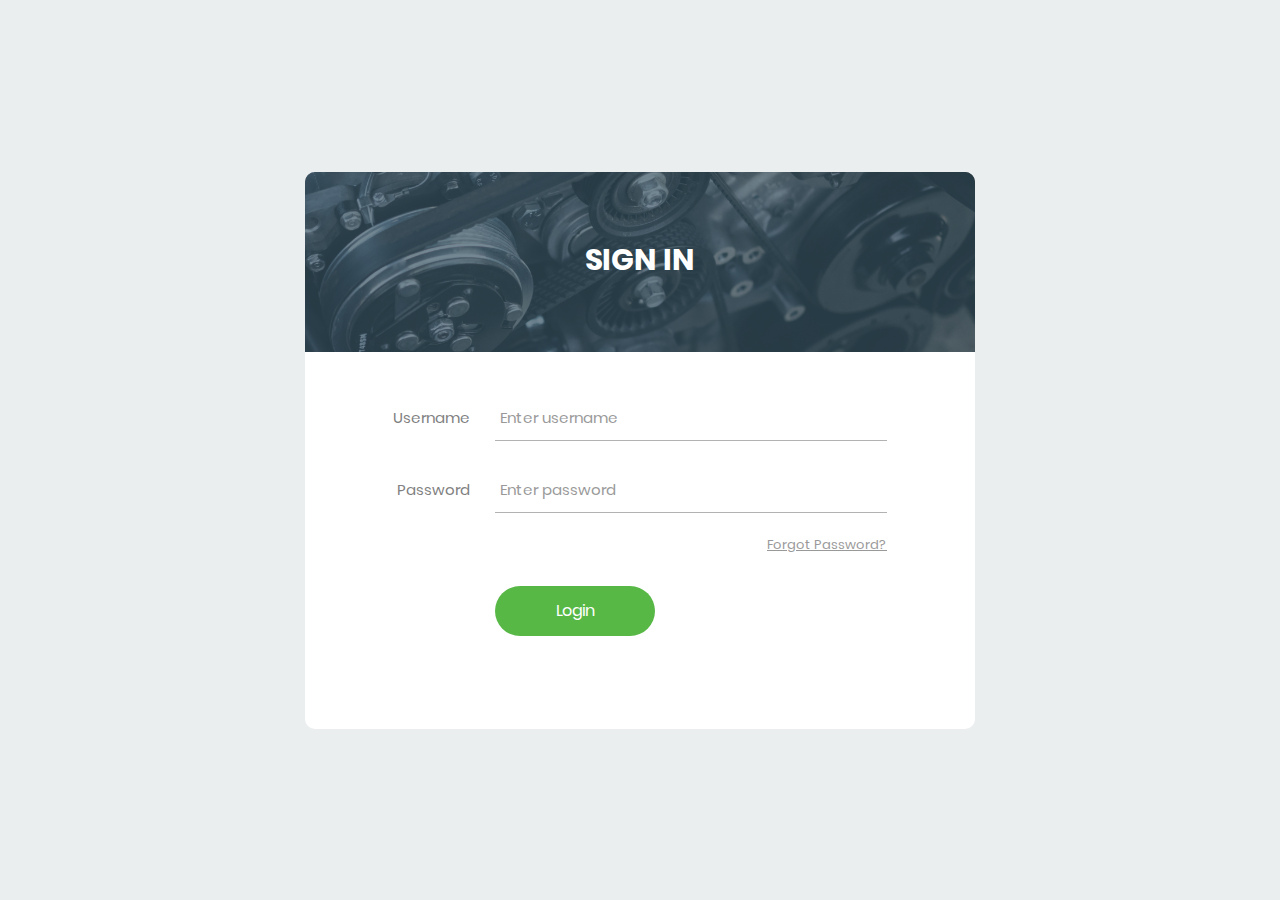
==== commit 313f4aed: "3-05-21" ====
--- a/login.html
+++ b/login.html
@@ -27,12 +27,13 @@
 	<link rel="stylesheet" type="text/css" href="css/main.css">
 <!--===============================================================================================-->
 </head>
-<body>
+<body background="images/admin.jpg">
 
 	<div class="limiter">
 		<div class="container-login100">
+            
 			<div class="wrap-login100">
-				<div class="login100-form-title" style="background-image: url(images/bg-01.jpg);">
+				<div class="login100-form-title" style="background-image: url(images/p-1.jpg);">
 					<span class="login100-form-title-1">
 						Sign In
 					</span>
